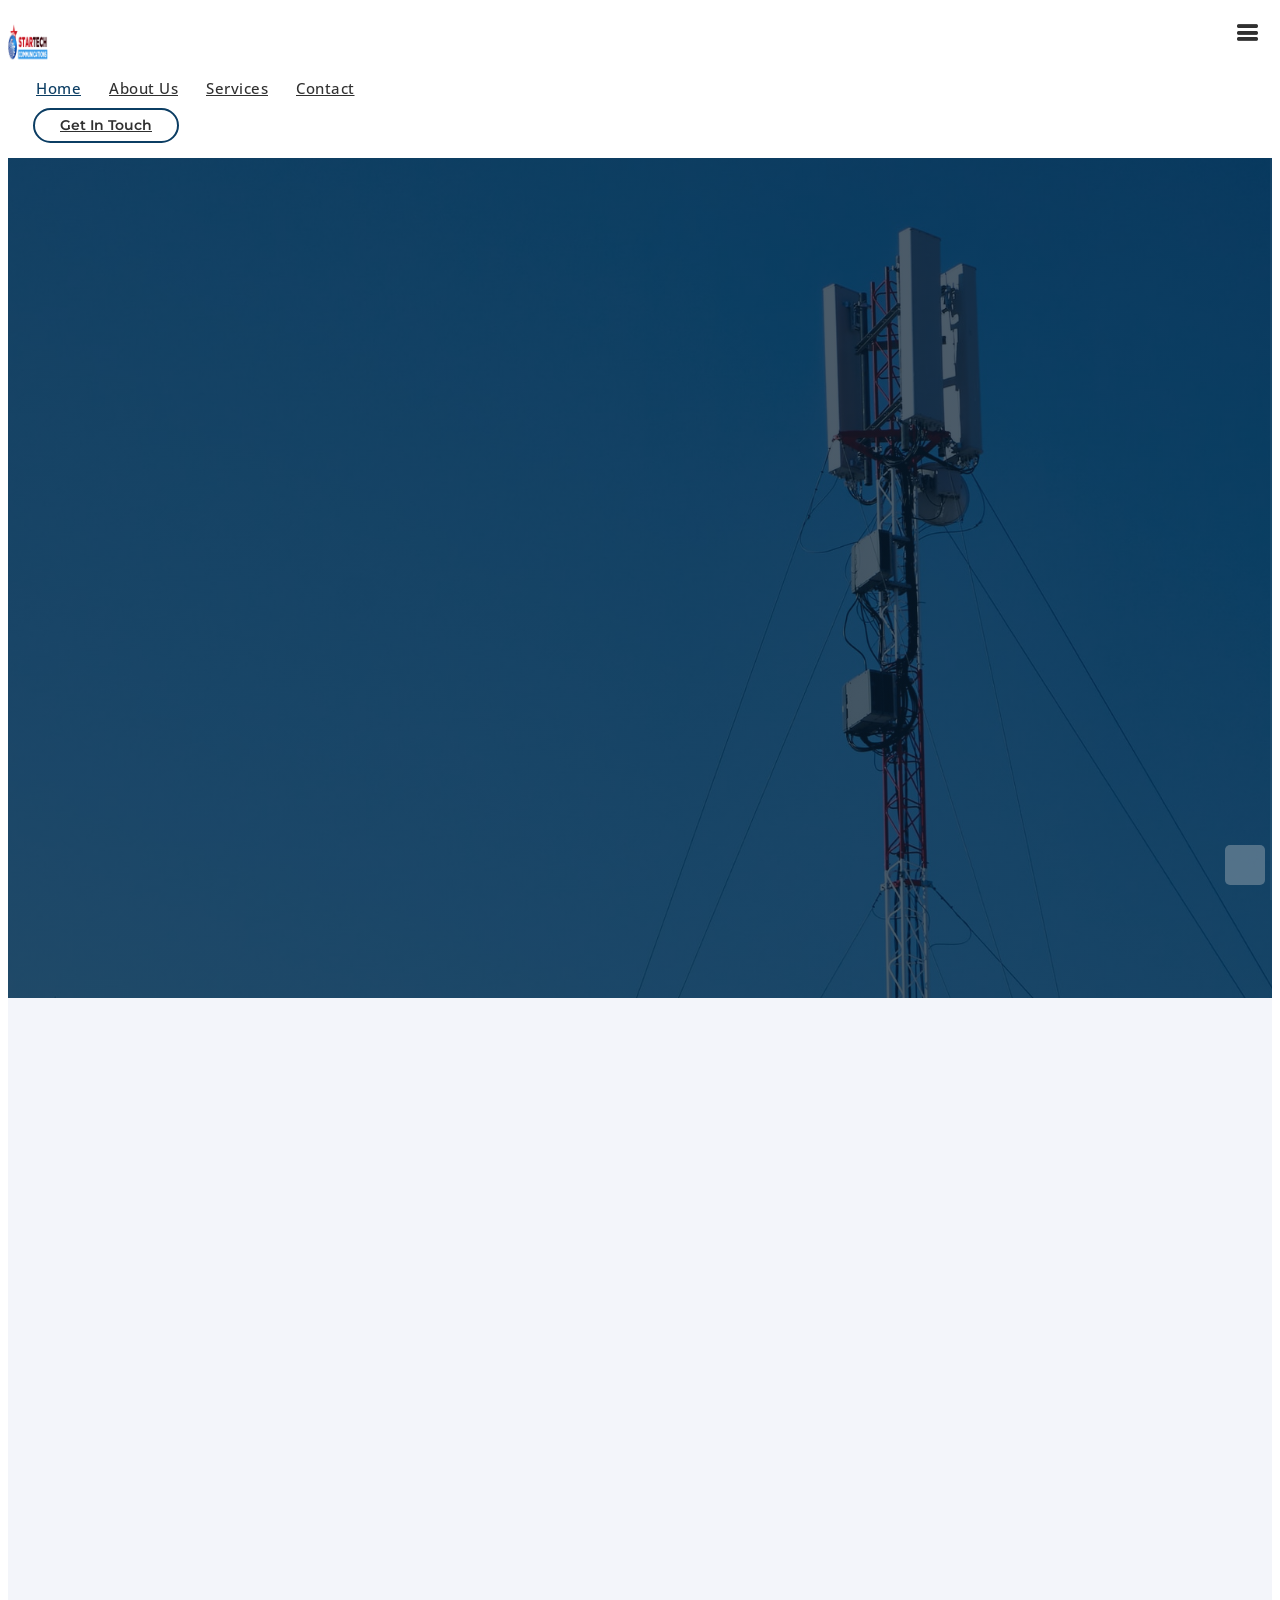
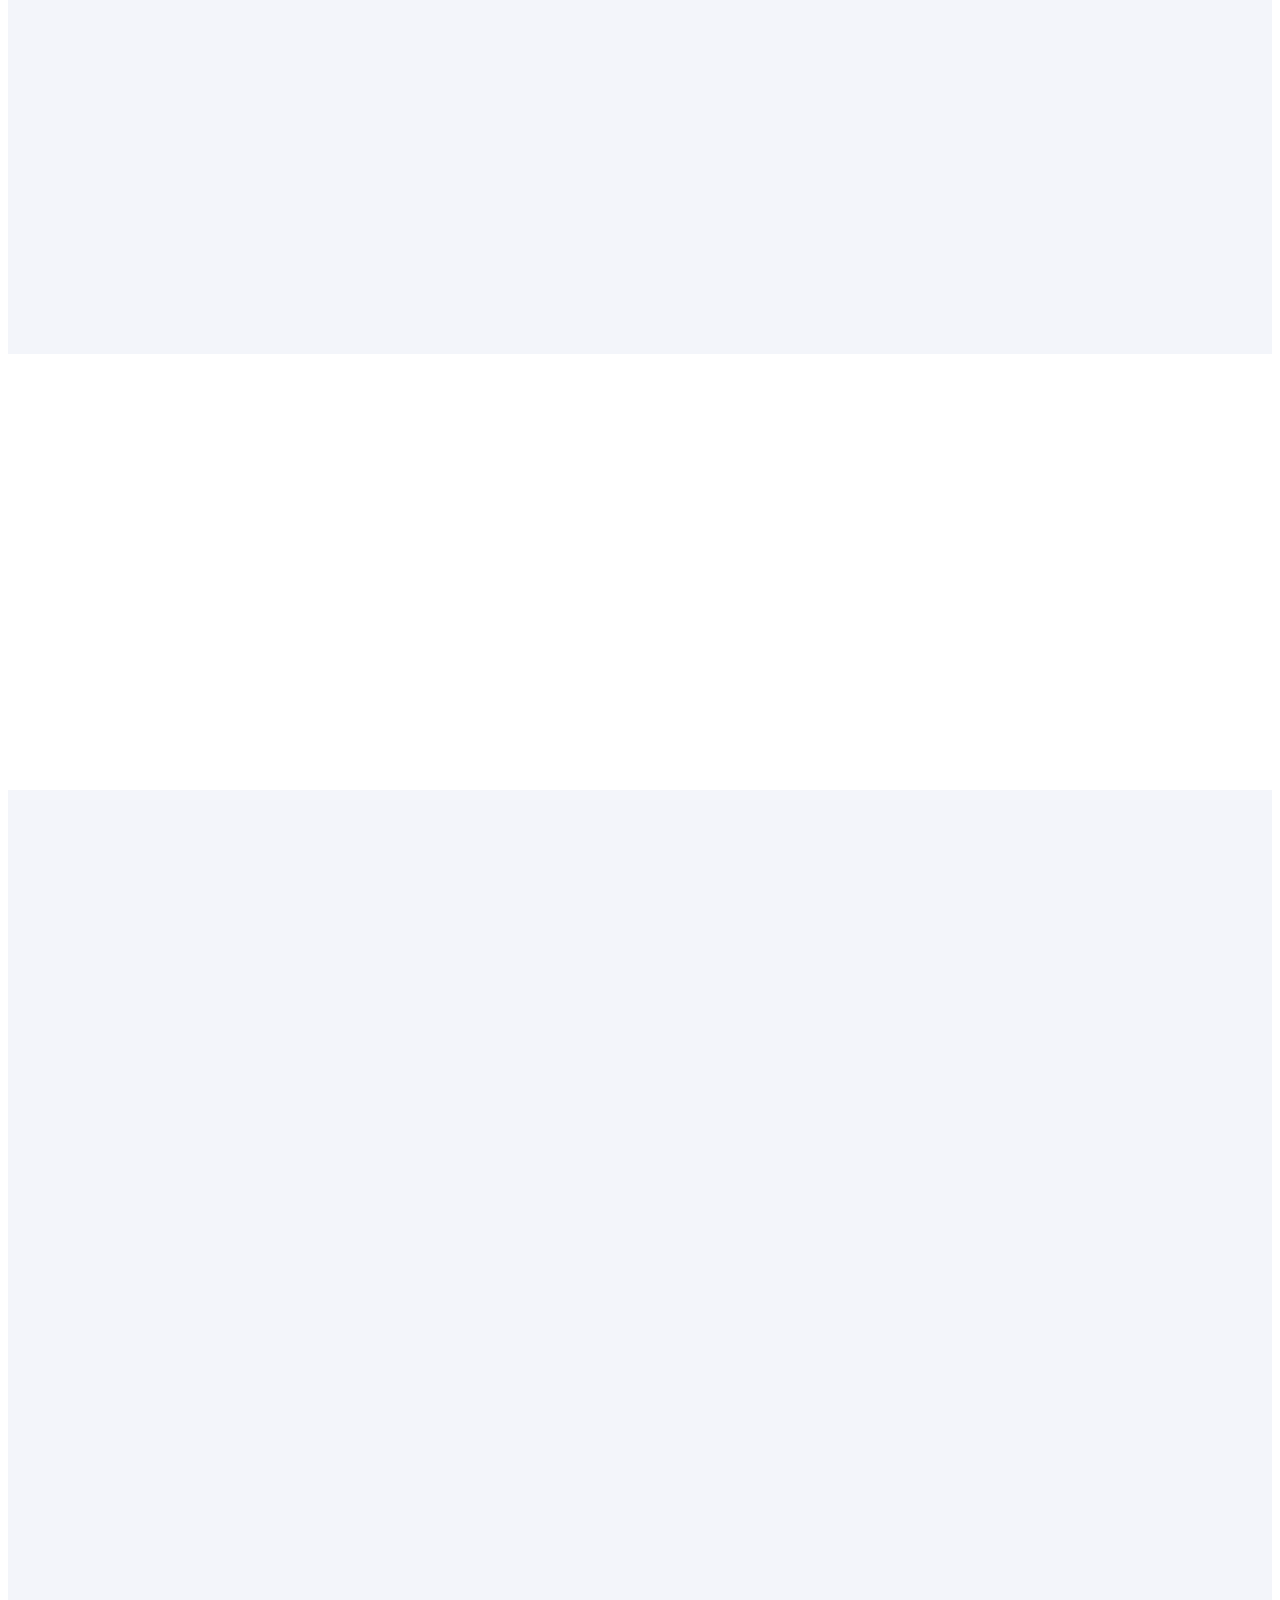
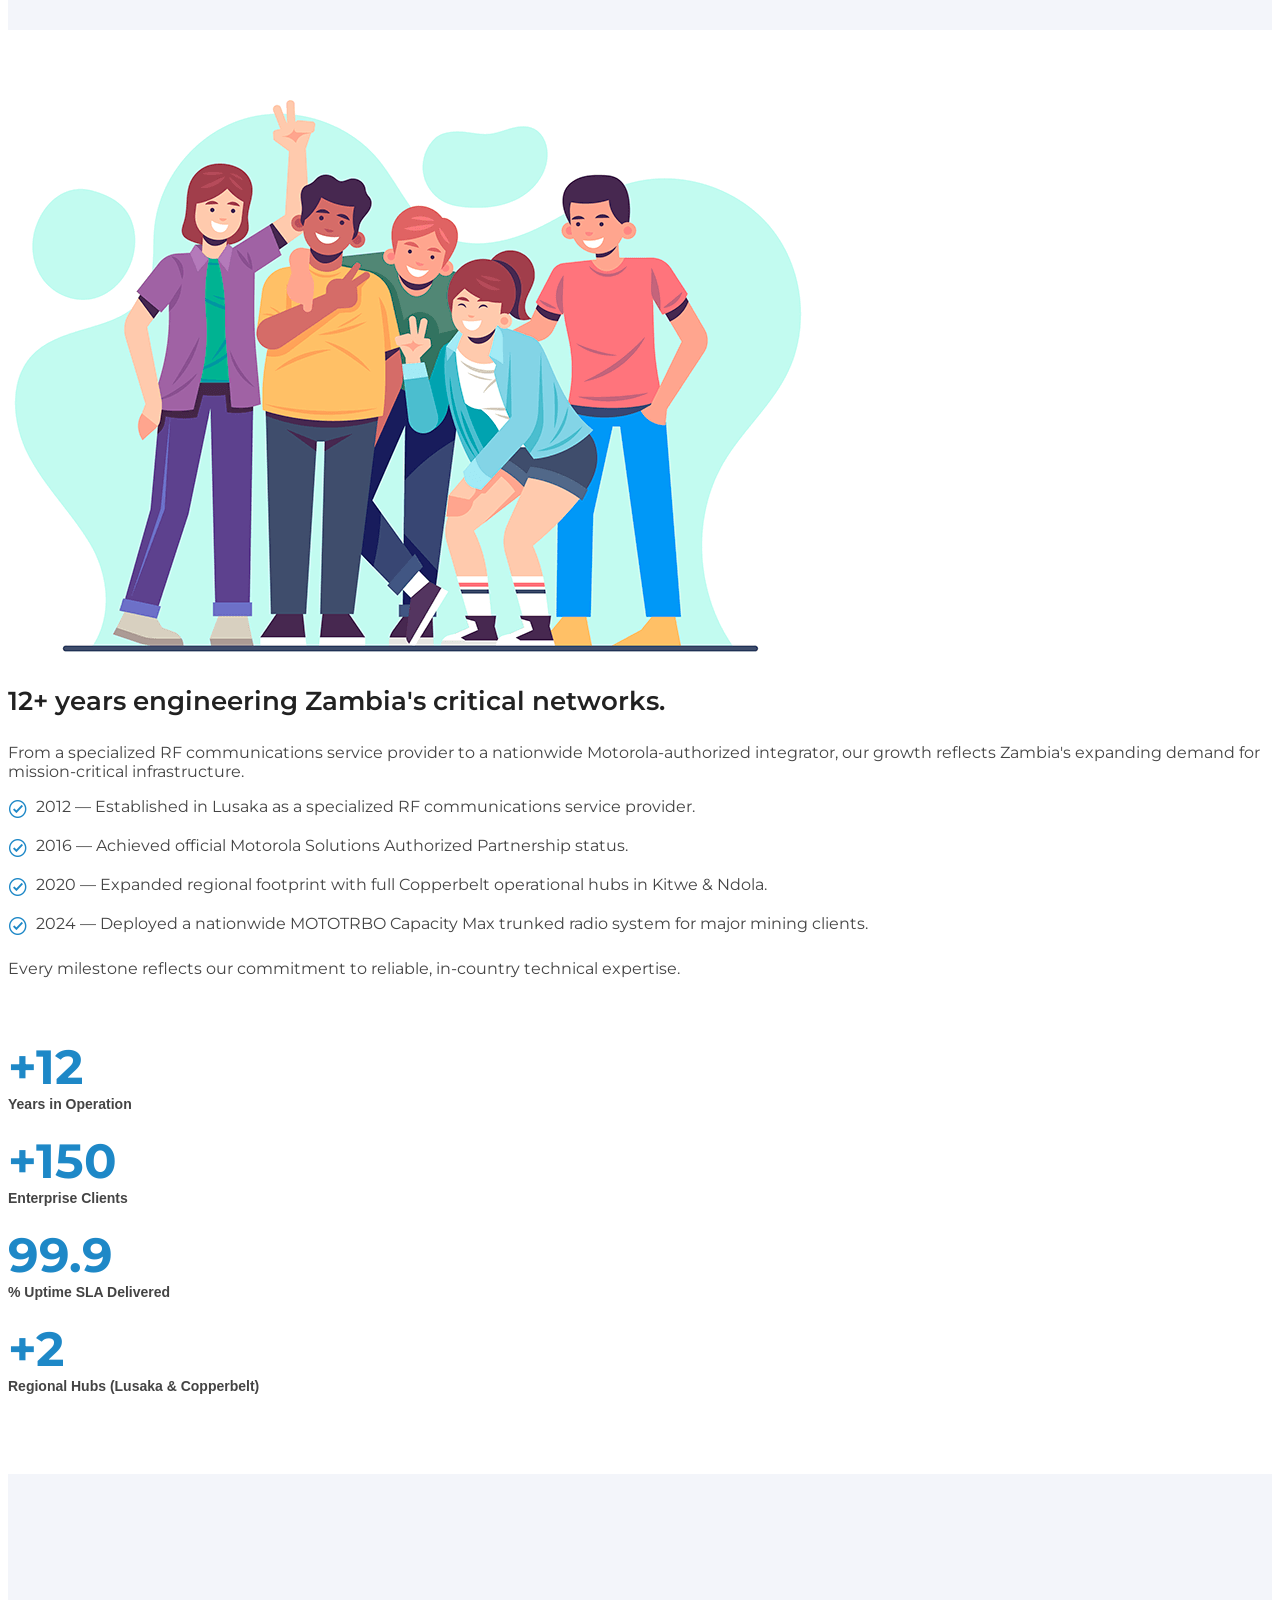
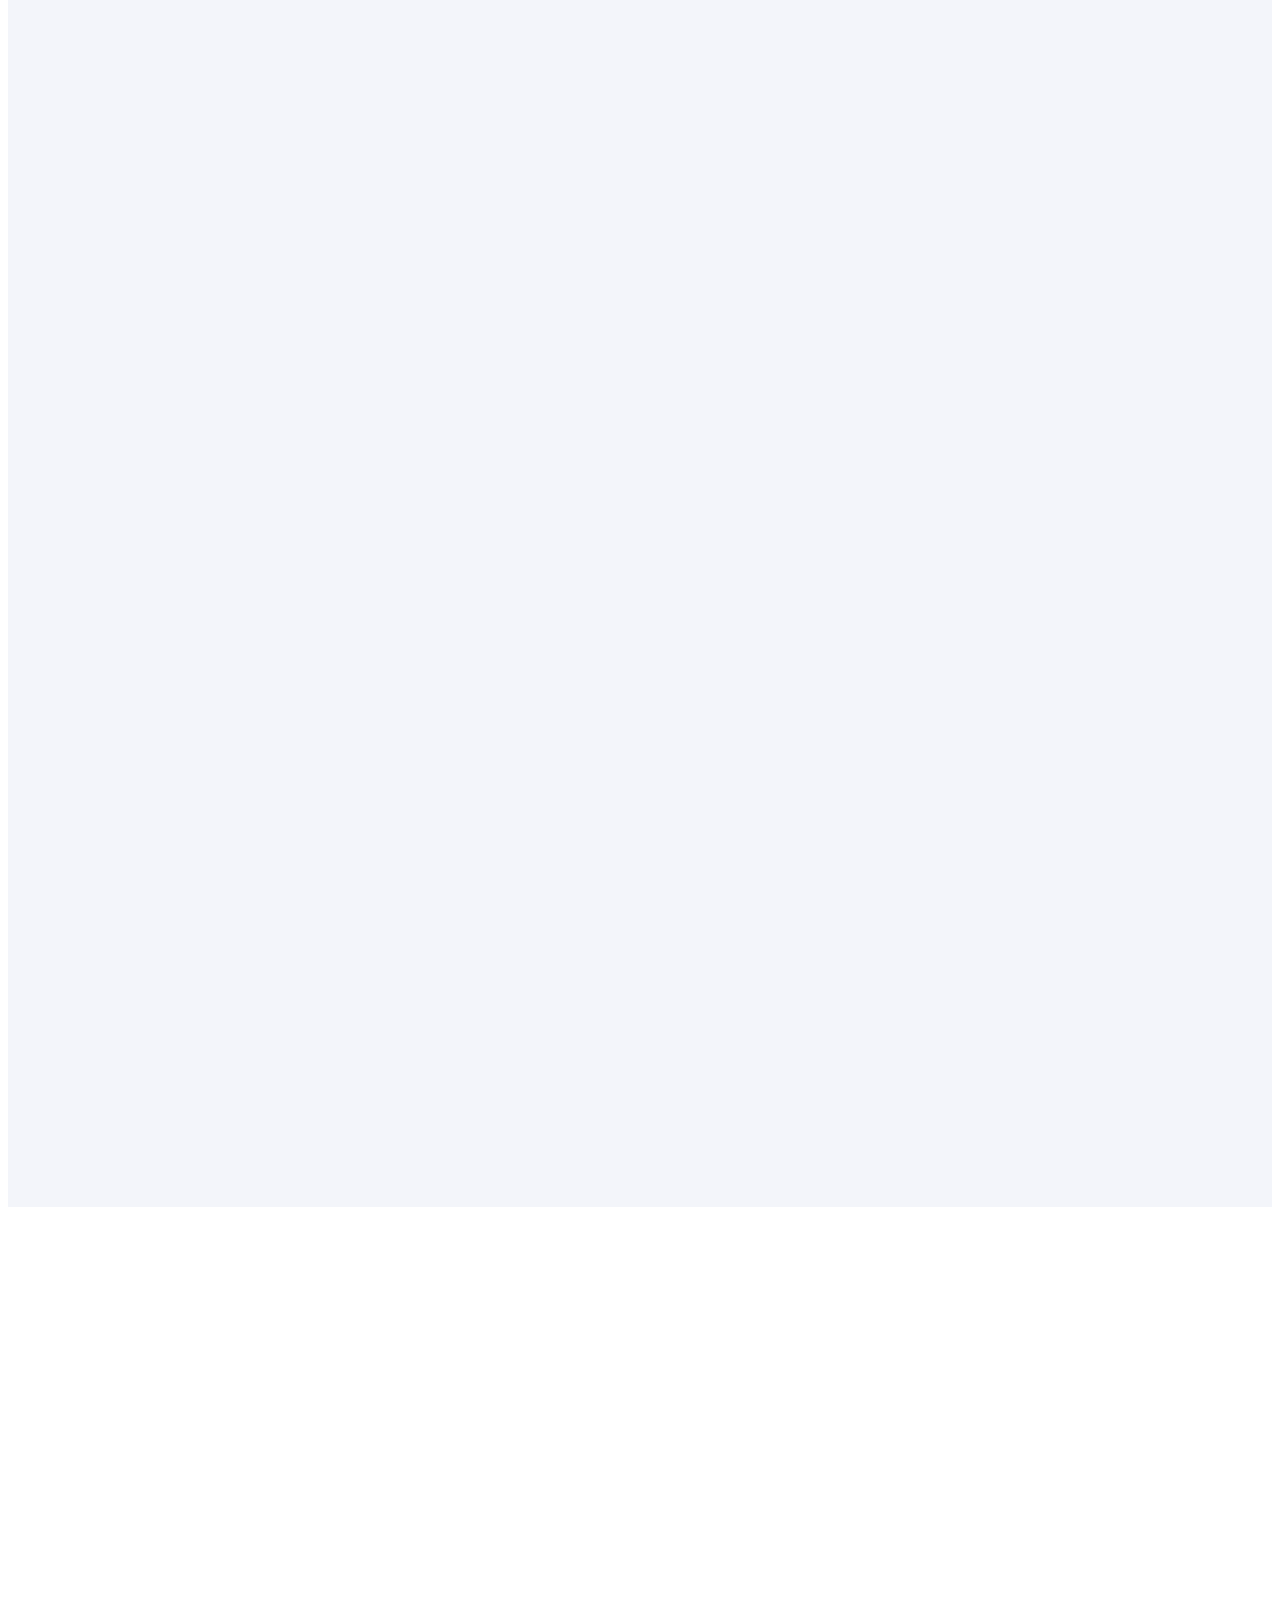
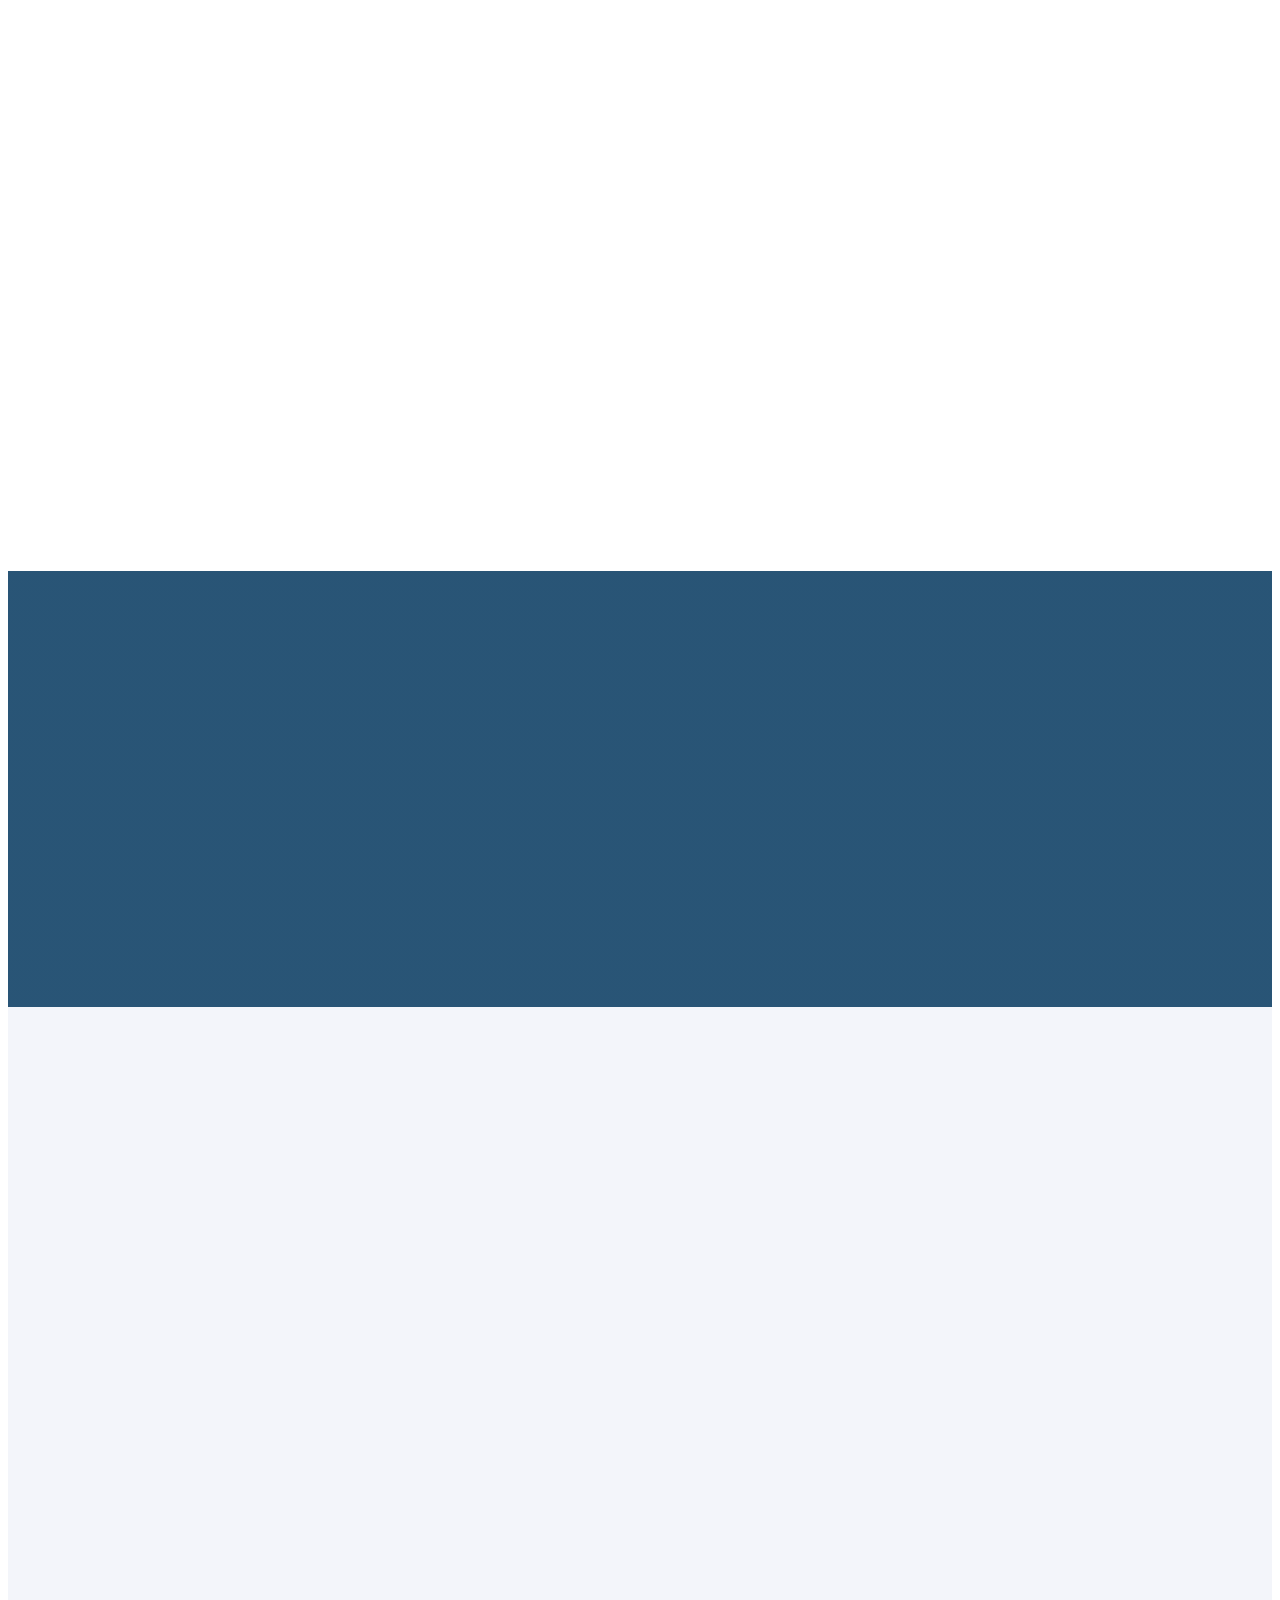
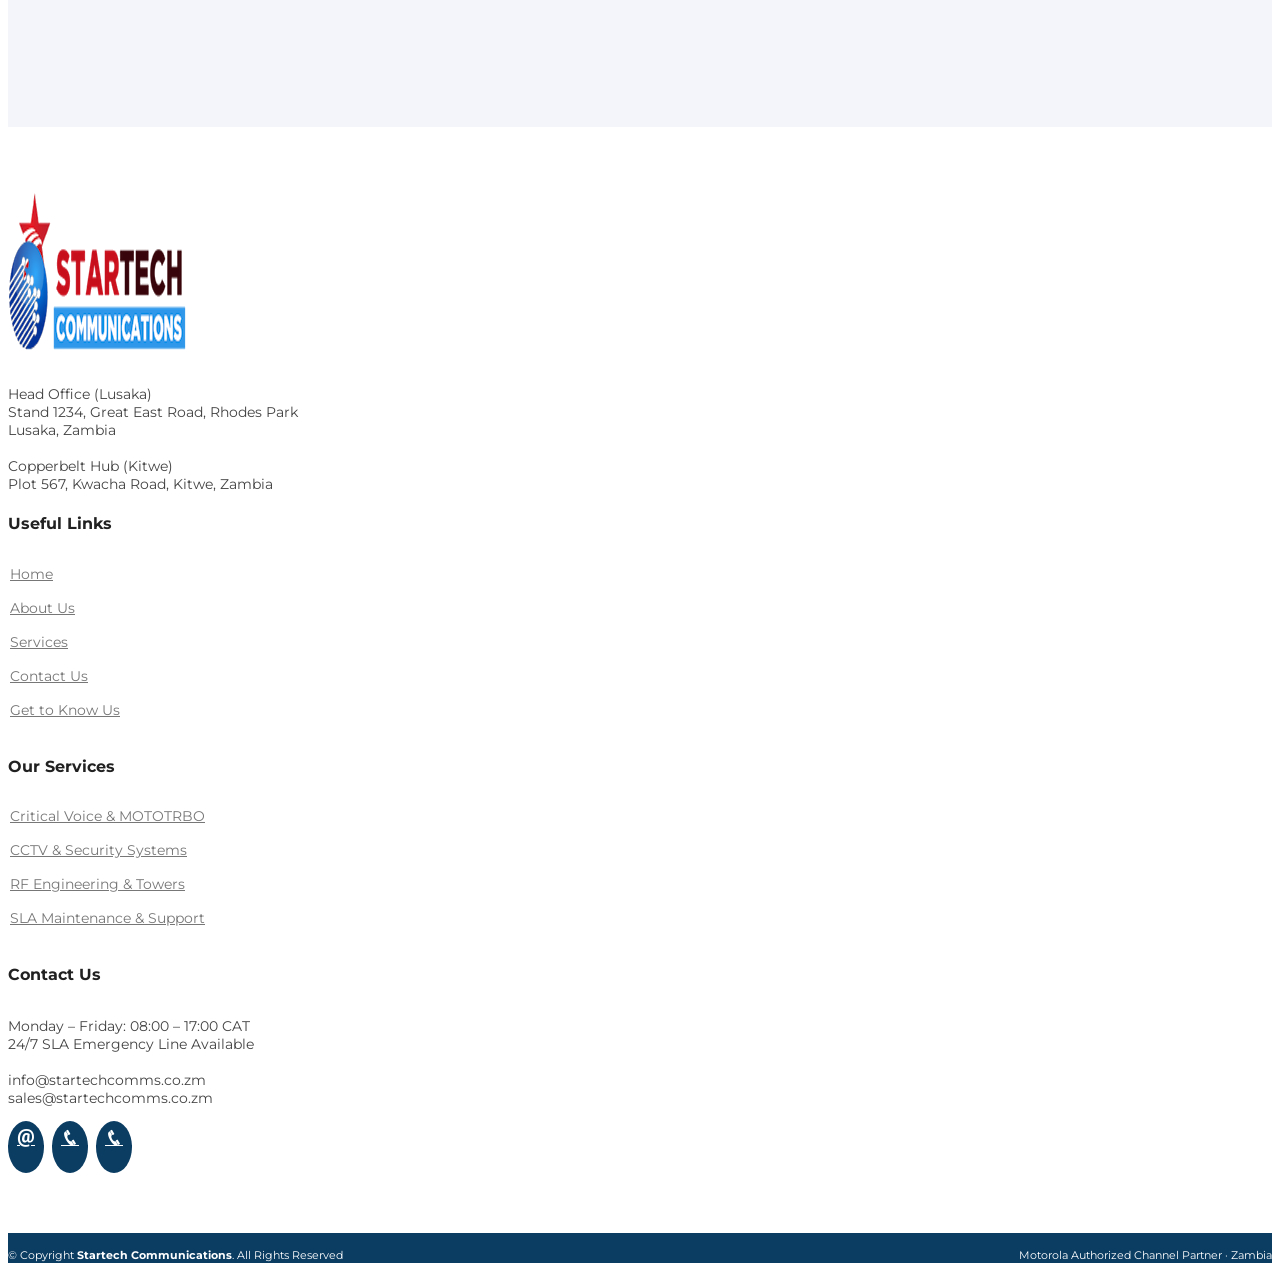
==== index.html @ d4693950 "Startech Communications site" ====
<!DOCTYPE html>
<html lang="en">

<head>
  <meta charset="utf-8">
  <meta content="width=device-width, initial-scale=1.0" name="viewport">

  <!-- ======= Sentry Error Tracking (Loader Script) =======
       Replace the src below with YOUR project's Loader Script:
       Sentry.io -> Settings -> Projects -> (your project) -> SDK Setup -> Loader Script.
       Extra config (sample rates, environment tag) lives in assets/js/sentry-init.js. -->
  <script
    src="https://js.sentry-cdn.com/YOUR_SENTRY_LOADER_PUBLIC_KEY.min.js"
    crossorigin="anonymous"
  ></script>
  <script src="assets/js/sentry-init.js"></script>

  <title>Startech Communications | Zambia's Motorola-Authorized Comms &amp; Security Integrator</title>
  <meta content="Startech Communications is Zambia's authorized Motorola Solutions dealer and system integrator, delivering critical voice, RF engineering, CCTV and security infrastructure for mining, government and enterprise clients." name="description">
  <meta content="Motorola Zambia, two-way radio Zambia, MOTOTRBO, CCTV Zambia, RF engineering, tower construction, security systems Lusaka, Copperbelt" name="keywords">

  <!-- Favicons -->
  <link rel="icon" href="assets/img/icon.ico">

  <!-- Google Fonts -->
  <link href="https://fonts.googleapis.com/css?family=Open+Sans:300,300i,400,400i,600,600i,700,700i|Jost:300,300i,400,400i,500,500i,600,600i,700,700i|Poppins:300,300i,400,400i,500,500i,600,600i,700,700i" rel="stylesheet">
  <link href="https://fonts.googleapis.com/css2?family=Montserrat:wght@400&display=swap" rel="stylesheet">

  <!-- Vendor CSS Files -->
  <link href="assets/vendor/bootstrap/css/bootstrap.min.css" rel="stylesheet">
  <link href="assets/vendor/icofont/icofont.min.css" rel="stylesheet">
  <link href="assets/vendor/boxicons/css/boxicons.min.css" rel="stylesheet">
  <link href="assets/vendor/remixicon/remixicon.css" rel="stylesheet">
  <link href="assets/vendor/venobox/venobox.css" rel="stylesheet">
  <link href="assets/vendor/owl.carousel/assets/owl.carousel.min.css" rel="stylesheet">
  <link href="assets/vendor/aos/aos.css" rel="stylesheet">

  <!-- Template Main CSS File -->
  <link href="assets/css/style.css" rel="stylesheet">

  <div id="progressBar"></div>
  <div id="progressBarContainer"></div>
</head>

<body>
  <!-- ======= Header ======= -->
  <header id="header" class="fixed-top ">
    <div class="container d-flex align-items-center">

      <a href="index.html" class="logo mr-auto"><img src="assets/img/logo.png" alt="Startech Communications" class="img-fluid"></a>

      <nav class="nav-menu d-none d-lg-block">
        <ul>
          <li class="active"><a href="index.html">Home</a></li>
          <li><a href="#about">About Us</a></li>
          <li><a href="#services">Services</a></li>
          <li><a href="#footer">Contact</a></li>
        </ul>
      </nav><!-- .nav-menu -->

      <a href="#footer" class="get-started-btn scrollto">Get In Touch</a>

    </div>
  </header><!-- End Header -->

  <!-- ======= Hero Section ======= -->
  <section id="hero" class="d-flex align-items-center">

    <div class="container">
      <div class="row">
        <div class="col-lg-8 d-flex flex-column justify-content-center pt-4 pt-lg-0 order-2 order-lg-1" data-aos="fade-up" data-aos-delay="200">
          <h1>Zambia's Motorola-Authorized Comms &amp; Security Integrator</h1>
          <h2>Engineering robust, mission-critical voice and data networks for mining, security, government, and enterprise clients across Zambia.</h2>
          <div class="d-lg-flex">
            <a href="#about" class="btn-get-started scrollto">Learn More</a>
          </div>
        </div>
      </div>
    </div>

  </section><!-- End Hero -->

  <main id="main">

    <!-- ======= Trust Indicators Section ======= -->
    <section id="trust" class="trust section-bg">
      <div class="container">

        <div class="section-title" data-aos="fade-up">
          <h2>Key Trust Indicators &amp; Certifications</h2>
        </div>

        <div class="row" data-aos="zoom-in">

          <div class="col-lg-3 col-md-6 d-flex align-items-stretch mt-4 mt-lg-0">
            <div class="trust-badge">
              <div class="icon"><i class="icofont-badge"></i></div>
              <h4>Motorola Authorized Partner</h4>
              <p>Official Motorola Solutions Channel Partner in Zambia.</p>
            </div>
          </div>

          <div class="col-lg-3 col-md-6 d-flex align-items-stretch mt-4 mt-lg-0">
            <div class="trust-badge">
              <div class="icon"><i class="icofont-live-support"></i></div>
              <h4>24/7 SLA Field Support</h4>
              <p>Dedicated technical support and rapid incident response.</p>
            </div>
          </div>

          <div class="col-lg-3 col-md-6 d-flex align-items-stretch mt-4 mt-lg-0">
            <div class="trust-badge">
              <div class="icon"><i class="icofont-certificate-alt-1"></i></div>
              <h4>Compliance</h4>
              <p>Built to ZAF (Zambia Air Force) &amp; ZMP (Zambia Police Service) approved standards.</p>
            </div>
          </div>

          <div class="col-lg-3 col-md-6 d-flex align-items-stretch mt-4 mt-lg-0">
            <div class="trust-badge">
              <div class="icon"><i class="icofont-map-pins"></i></div>
              <h4>Regional Coverage</h4>
              <p>Full coverage hubs across Lusaka and the Copperbelt region.</p>
            </div>
          </div>

        </div>

      </div>
    </section><!-- End Trust Indicators Section -->

    <!-- ======= About Us Section ======= -->
    <section id="about" class="about">
      <div class="container" data-aos="fade-up">

        <div class="section-title">
          <h2>About Us</h2>
        </div>

        <div class="row content">
          <div class="col-lg-6">
            <p>
              Startech Communications is an authorized Motorola Solutions dealer and system integrator.
              We engineer robust, mission-critical voice and data networks for mining, security, government,
              and enterprise clients across Zambia.
            </p>
            <p>
              From high-capacity MOTOTRBO radio systems deployed in subterranean mines to city-wide surveillance
              installations, we deliver turnkey solutions built for demanding African environments.
            </p>
          </div>
          <div class="col-lg-6 pt-4 pt-lg-0">
            <p>
              Our activity is shaped by constant technological change, which is why we remain committed to
              maintaining the highest standard of work — continuously training our engineers and technicians
              to position Startech Communications as one of the most trusted names in critical communications
              and security infrastructure in Zambia.
            </p>
          </div>
        </div>

      </div>
    </section><!-- End About Us Section -->

    <!-- ======= Why Us Section ======= -->
    <section id="why-us" class="why-us section-bg">
      <div class="container-fluid" data-aos="fade-up">

        <div class="row">

          <div class="col-lg-7 d-flex flex-column justify-content-center align-items-stretch  order-2 order-lg-1">

            <div class="content">
              <h3>We're driving Zambia's <strong>critical communications</strong> forward.</h3>
            </div>

            <div class="accordion-list">
              <ul>

                <li>
                  <a data-toggle="collapse" href="#accordion-list-3" class="collapsed"><span>#</span> Who We Are <i class="bx bx-chevron-down icon-show"></i><i class="bx bx-chevron-up icon-close"></i></a>
                  <div id="accordion-list-3" class="collapse" data-parent=".accordion-list">
                    <p>
                      Startech Communications is an authorized Motorola Solutions dealer and system integrator based in Lusaka.
                      Since 2012 we have engineered mission-critical voice and data networks for mining, security, government
                      and enterprise clients right across Zambia — supported by a permanently based, in-country technical team.
                    </p>
                  </div>
                </li>

                <li>
                  <a data-toggle="collapse" class="collapse" href="#accordion-list-1"><span>#</span> Why Choose Us <i class="bx bx-chevron-down icon-show"></i><i class="bx bx-chevron-up icon-close"></i></a>
                  <div id="accordion-list-1" class="collapse show" data-parent=".accordion-list">
                    <p>
                      100% genuine Motorola equipment backed by full manufacturer warranty, an in-country team of certified RF
                      engineers and tower technicians based in Lusaka and Kitwe, and tailored turnkey solutions engineered for
                      Zambia's harshest environments — from subterranean mining pits to wide-area agricultural estates.
                    </p>
                  </div>
                </li>

                <li>
                  <a data-toggle="collapse" href="#accordion-list-2" class="collapsed"><span>#</span> Our Mission <i class="bx bx-chevron-down icon-show"></i><i class="bx bx-chevron-up icon-close"></i></a>
                  <div id="accordion-list-2" class="collapse" data-parent=".accordion-list">
                    <p>
                      To connect Zambia's essential industries with uncompromising reliability — delivering enterprise-grade
                      communications and security infrastructure built to withstand demanding African environments.
                    </p>
                  </div>
                </li>
              </ul>
            </div>

          </div>

          <div class="col-lg-5 align-items-stretch order-1 order-lg-2 img" data-aos="zoom-in" data-aos-delay="150">&nbsp;</div>
        </div>

      </div>
    </section><!-- End Why Us Section -->

    <!-- ======= Milestones Section ======= -->
    <section id="milestones" class="about">
      <div class="container">

        <div class="row">
          <div class="col-lg-6">
            <img src="assets/img/about.png" class="img-fluid" alt="">
          </div>
          <div class="col-lg-6 pt-4 pt-lg-0 content">
            <h3>12+ years engineering Zambia's critical networks.</h3>
            <p>
              From a specialized RF communications service provider to a nationwide Motorola-authorized integrator,
              our growth reflects Zambia's expanding demand for mission-critical infrastructure.
            </p>
            <ul>
              <li><i class="icofont-check-circled"></i> 2012 — Established in Lusaka as a specialized RF communications service provider.</li>
              <li><i class="icofont-check-circled"></i> 2016 — Achieved official Motorola Solutions Authorized Partnership status.</li>
              <li><i class="icofont-check-circled"></i> 2020 — Expanded regional footprint with full Copperbelt operational hubs in Kitwe &amp; Ndola.</li>
              <li><i class="icofont-check-circled"></i> 2024 — Deployed a nationwide MOTOTRBO Capacity Max trunked radio system for major mining clients.</li>
            </ul>
            <p>
              Every milestone reflects our commitment to reliable, in-country technical expertise.
            </p>
          </div>
        </div>

      </div>
    </section><!-- End Milestones Section -->

    <!-- ======= Counts Section ======= -->
    <section id="counts" class="counts">
      <div class="container">

        <div class="row counters">

          <div class="col-lg-3 col-6 text-center">
            <span data-toggle="counter-up">+12</span>
            <p>Years in Operation</p>
          </div>

          <div class="col-lg-3 col-6 text-center">
            <span data-toggle="counter-up">+150</span>
            <p>Enterprise Clients</p>
          </div>

          <div class="col-lg-3 col-6 text-center">
            <span data-toggle="counter-up">99.9</span>
            <p>% Uptime SLA Delivered</p>
          </div>

          <div class="col-lg-3 col-6 text-center">
            <span data-toggle="counter-up">+2</span>
            <p>Regional Hubs (Lusaka &amp; Copperbelt)</p>
          </div>

        </div>

      </div>
    </section><!-- End Counts Section -->

    <!-- ======= Services Section ======= -->
    <section id="services" class="services section-bg">
      <div class="container" data-aos="fade-up">

        <div class="section-title">
          <h2>Core Services &amp; Solutions</h2>
          <p>Enterprise-grade critical voice communications, RF tower engineering, electronic security systems, and remote power infrastructure — turnkey solutions built for demanding African environments.</p>
        </div>

        <div class="row">
          <div class="col-xl-3 col-md-6 d-flex align-items-stretch" data-aos="zoom-in" data-aos-delay="100">
            <div class="icon-box">
              <div class="icon"><i class="icofont-radio"></i></div>
              <h4><a href="#services">Critical Voice &amp; MOTOTRBO Systems</a></h4>
              <p>Digital two-way radio networks and repeater infrastructure, MOTOTRBO trunking (Capacity Plus / Capacity Max), dispatch consoles and GPS fleet tracking, plus intrinsically safe (ATEX/TIA) radios for hazardous mining and oil/gas environments.</p>
            </div>
          </div>

          <div class="col-xl-3 col-md-6 d-flex align-items-stretch mt-4 mt-md-0" data-aos="zoom-in" data-aos-delay="200">
            <div class="icon-box">
              <div class="icon"><i class="icofont-cc-camera"></i></div>
              <h4><a href="#services">CCTV &amp; Integrated Security Systems</a></h4>
              <p>Enterprise IP video surveillance with thermal perimeter protection, automatic license plate recognition (ALPR/LPR), biometric access control and barrier automation, plus command-and-control room and video wall integration.</p>
            </div>
          </div>

          <div class="col-xl-3 col-md-6 d-flex align-items-stretch mt-4 mt-xl-0" data-aos="zoom-in" data-aos-delay="300">
            <div class="icon-box">
              <div class="icon"><i class="icofont-network-tower"></i></div>
              <h4><a href="#services">RF Engineering &amp; Solar Tower Sites</a></h4>
              <p>Comprehensive site surveys, spectrum analysis and propagation modeling, heavy-duty lattice mast and guyed tower erection, high-throughput microwave backhaul links, and off-grid solar hybrid power for remote sites.</p>
            </div>
          </div>

          <div class="col-xl-3 col-md-6 d-flex align-items-stretch mt-4 mt-xl-0" data-aos="zoom-in" data-aos-delay="400">
            <div class="icon-box">
              <div class="icon"><i class="icofont-tools-alt-2"></i></div>
              <h4><a href="#services">SLA Maintenance &amp; 24/7 Support</a></h4>
              <p>Customized preventative maintenance contracts, drive testing, coverage optimization and antenna alignment, advanced battery management and diagnostics, and a local inventory of spares with rapid-response field technicians.</p>
            </div>
          </div>

        </div>

      </div>
    </section><!-- End Services Section -->

    <!-- ======= Why Choose Us Detail Section ======= -->
    <section id="why-choose" class="services">
      <div class="container" data-aos="fade-up">

        <div class="section-title">
          <h2>Why Choose Startech Communications</h2>
        </div>

        <div class="row">
          <div class="col-xl-4 col-md-6 d-flex align-items-stretch" data-aos="zoom-in" data-aos-delay="100">
            <div class="icon-box">
              <div class="icon"><i class="icofont-verification-check"></i></div>
              <h4>Genuine Motorola Equipment</h4>
              <p>100% authentic radios, repeater spares, and accessories sourced directly through official distribution channels with full manufacturer warranty.</p>
            </div>
          </div>

          <div class="col-xl-4 col-md-6 d-flex align-items-stretch mt-4 mt-md-0" data-aos="zoom-in" data-aos-delay="200">
            <div class="icon-box">
              <div class="icon"><i class="icofont-team"></i></div>
              <h4>In-Country Technical Expertise</h4>
              <p>A local team of certified RF engineers, tower technicians, and network specialists based permanently in Lusaka and Kitwe.</p>
            </div>
          </div>

          <div class="col-xl-4 col-md-6 d-flex align-items-stretch mt-4 mt-xl-0" data-aos="zoom-in" data-aos-delay="300">
            <div class="icon-box">
              <div class="icon"><i class="icofont-settings-alt"></i></div>
              <h4>Tailored Enterprise Solutions</h4>
              <p>Custom turnkey solutions engineered specifically for harsh environments — from subterranean mining pits to wide-area agricultural estates.</p>
            </div>
          </div>
        </div>

      </div>
    </section><!-- End Why Choose Us Detail Section -->

    <!-- ======= Cta Section ======= -->
    <section id="cta" class="cta">
      <div class="container" data-aos="zoom-in">

        <div class="row">
          <div class="col-lg-9 text-center text-lg-left">
            <h3>Ready to Upgrade Your Critical Infrastructure?</h3>
            <p>Get in touch with our technical engineering team for site surveys, system audits, or RF coverage planning across Lusaka and the Copperbelt.</p>
          </div>
          <div class="col-lg-3 cta-btn-container text-center">
            <a class="cta-btn align-middle" href="#footer">Contact Our Engineers</a>
          </div>
        </div>

      </div>
    </section><!-- End Cta Section -->

    <!-- ======= Frequently Asked Questions Section ======= -->
    <section id="faq" class="faq section-bg">
      <div class="container" data-aos="fade-up">

        <div class="section-title">
          <h2>Frequently Asked Questions</h2>
          <p>Here are some of the questions we receive most often. If you have a specific question, don't hesitate to reach out and we'll get back to you right away.</p>
        </div>

        <div class="faq-list">
          <ul>
            <li data-aos="fade-up" data-aos-delay="100">
              <i class="bx bx-help-circle icon-help"></i> <a data-toggle="collapse" href="#faq-list-3" class="collapsed">Where can I contact you? <i class="bx bx-chevron-down icon-show"></i><i class="bx bx-chevron-up icon-close"></i></a>
              <div id="faq-list-3" class="collapse" data-parent=".faq-list">
                <p>
                  You can reach our head office in Lusaka or our Copperbelt hub in Kitwe by phone at <strong>+260 211 123 456</strong> or <strong>+260 977 123 456</strong>, or by email at <strong>info@startechcomms.co.zm</strong>.
                </p>
              </div>
            </li>

            <li data-aos="fade-up" data-aos-delay="200">
              <i class="bx bx-help-circle icon-help"></i> <a data-toggle="collapse" href="#faq-list-4" class="collapsed">What are your business hours? <i class="bx bx-chevron-down icon-show"></i><i class="bx bx-chevron-up icon-close"></i></a>
              <div id="faq-list-4" class="collapse" data-parent=".faq-list">
                <p>
                  Our offices are open <strong>Monday – Friday, 08:00 – 17:00 CAT</strong>. For urgent technical issues outside these hours, our <strong>24/7 SLA emergency line</strong> is available to contracted clients.
                </p>
              </div>
            </li>

            <li data-aos="fade-up" data-aos-delay="300">
              <i class="bx bx-help-circle icon-help"></i> <a data-toggle="collapse" href="#faq-list-5" class="collapsed">Do you supply genuine Motorola equipment? <i class="bx bx-chevron-down icon-show"></i><i class="bx bx-chevron-up icon-close"></i></a>
              <div id="faq-list-5" class="collapse" data-parent=".faq-list">
                <p>
                  Yes. As an <strong>official Motorola Solutions Authorized Partner</strong>, all radios, repeater spares and accessories we supply are 100% authentic and backed by full manufacturer warranty.
                </p>
              </div>
            </li>

          </ul>
        </div>

      </div>
    </section><!-- End Frequently Asked Questions Section -->

  </main><!-- End #main -->

  <!-- ======= Footer ======= -->
  <footer id="footer">

    <div class="footer-top">
      <div class="container">
        <div class="row">

          <div class="col-lg-3 col-md-6 footer-contact">
            <a href="index.html" class="logo mr-auto"><img src="assets/img/logo.png" alt="Startech Communications" class="img-fluid"></a>
            <p>
              Head Office (Lusaka) <br>
              Stand 1234, Great East Road, Rhodes Park <br>
              Lusaka, Zambia <br><br>
              Copperbelt Hub (Kitwe) <br>
              Plot 567, Kwacha Road, Kitwe, Zambia
            </p>
          </div>

          <div class="col-lg-3 col-md-6 footer-links">
            <h4>Useful Links</h4>
            <ul>
              <li><i class="bx bx-chevron-right"></i> <a href="index.html">Home</a></li>
              <li><i class="bx bx-chevron-right"></i> <a href="#about">About Us</a></li>
              <li><i class="bx bx-chevron-right"></i> <a href="#services">Services</a></li>
              <li><i class="bx bx-chevron-right"></i> <a href="#footer">Contact Us</a></li>
              <li><i class="bx bx-chevron-right"></i> <a href="#about">Get to Know Us</a></li>
            </ul>
          </div>

          <div class="col-lg-3 col-md-6 footer-links">
            <h4>Our Services</h4>
            <ul>
              <li><i class="bx bx-chevron-right"></i> <a href="#services">Critical Voice &amp; MOTOTRBO</a></li>
              <li><i class="bx bx-chevron-right"></i> <a href="#services">CCTV &amp; Security Systems</a></li>
              <li><i class="bx bx-chevron-right"></i> <a href="#services">RF Engineering &amp; Towers</a></li>
              <li><i class="bx bx-chevron-right"></i> <a href="#services">SLA Maintenance &amp; Support</a></li>
            </ul>
          </div>

          <div class="col-lg-3 col-md-6 footer-links">
            <h4>Contact Us</h4>
            <p>
              Monday – Friday: 08:00 – 17:00 CAT <br>
              24/7 SLA Emergency Line Available <br><br>
              info@startechcomms.co.zm <br>
              sales@startechcomms.co.zm
            </p>
            <div class="social-links mt-3">
              <a href="mailto:info@startechcomms.co.zm" class="facebook"><i class="icofont-ui-email"></i></a>
              <a href="tel:+260211123456" class="facebook"><i class="icofont-phone"></i></a>
              <a href="tel:+260977123456" class="facebook"><i class="icofont-phone"></i></a>
            </div>
          </div>

        </div>
      </div>
    </div>

    <div class="container footer-bottom clearfix">
      <div class="copyright">
        &copy; Copyright <strong><span>Startech Communications</span></strong>. All Rights Reserved
      </div>
      <div class="credits">
        Motorola Authorized Channel Partner &middot; Zambia
      </div>
    </div>
  </footer><!-- End Footer -->

  <a href="#" class="back-to-top"><i class="ri-arrow-up-line"></i></a>
  <div id="preloader"></div>

  <!-- Vendor JS Files -->
  <script src="assets/vendor/jquery/jquery.min.js"></script>
  <script src="assets/vendor/bootstrap/js/bootstrap.bundle.min.js"></script>
  <script src="assets/vendor/jquery.easing/jquery.easing.min.js"></script>
  <script src="assets/vendor/waypoints/jquery.waypoints.min.js"></script>
  <script src="assets/vendor/isotope-layout/isotope.pkgd.min.js"></script>
  <script src="assets/vendor/venobox/venobox.min.js"></script>
  <script src="assets/vendor/owl.carousel/owl.carousel.min.js"></script>
  <script src="assets/vendor/aos/aos.js"></script>
  <script src="assets/vendor/counterup/counterup.min.js"></script>

  <!-- Template Main JS File -->
  <script src="assets/js/main.js"></script>

</body>

</html>
---- assets/css/style.css ----
/**
* Author: thiagosequeira.com
*/

/*--------------------------------------------------------------
# General
--------------------------------------------------------------*/
html {
  overflow: -moz-scrollbars-none;
  scrollbar-width: none;
}

::-webkit-scrollbar {
  width: 0;
  background: transparent;
}

#progressBarContainer {
  position: fixed;
  top: 0;
  right: 0;
  width: 10px;
  height: 100%;
  background: rgba(255, 255, 255, 0.05);
}

#progressBar {
  position: fixed;
  top: 0;
  right: 0;
  width: 10px;
  background: linear-gradient(to top, #1e88c7, #0b3d63);
  height: 0;
  opacity: 0;
}

body {
  font-family: 'Montserrat', sans-serif;
  color: #444444;
}

a {
  color: #0b3d63;
}

a:hover {
  color: #0b3d63;
  text-decoration: none;
}

h1, h2, h3, h4, h5, h6 {
  font-family: "Montserrat", sans-serif;
}

/*--------------------------------------------------------------
# Preloader
--------------------------------------------------------------*/
#preloader {
  position: fixed;
  top: 0;
  left: 0;
  right: 0;
  bottom: 0;
  z-index: 9999;
  overflow: hidden;
  background: #1e88c7;
}

#preloader:before {
  content: "";
  position: fixed;
  top: calc(50% - 30px);
  left: calc(50% - 30px);
  border: 6px solid #1e88c7;
  border-top-color: #fff;
  border-bottom-color: #fff;
  border-radius: 50%;
  width: 60px;
  height: 60px;
  -webkit-animation: animate-preloader 1s linear infinite;
  animation: animate-preloader 1s linear infinite;
}

@-webkit-keyframes animate-preloader {
  0% {
    transform: rotate(0deg);
  }
  100% {
    transform: rotate(360deg);
  }
}

@keyframes animate-preloader {
  0% {
    transform: rotate(0deg);
  }
  100% {
    transform: rotate(360deg);
  }
}

/*--------------------------------------------------------------
# Back to top button
--------------------------------------------------------------*/
.back-to-top {
  position: fixed;
  display: none;
  right: 15px;
  bottom: 15px;
  z-index: 99999;
}

.back-to-top i {
  display: flex;
  align-items: center;
  justify-content: center;
  font-size: 24px;
  width: 40px;
  height: 40px;
  border-radius: 5px;
  background: #adb5bd;
  color: #fff;
  transition: all 0.4s;
}

.back-to-top i:hover {
  background: #1e88c7;
  color: #fff;
}

/*--------------------------------------------------------------
# Header
--------------------------------------------------------------*/
#header {
  transition: all 0.5s;
  z-index: 997;
  padding: 15px 0;
  background: #fff;
}

#header.header-scrolled, #header.header-inner-pages {
  box-shadow: 2px 2px 2px 1px rgba(0, 0, 0, 0.1);
}

#header .logo {
  font-size: 30px;
  margin: 0;
  padding: 0;
  line-height: 1;
  font-weight: 500;
  letter-spacing: 2px;
  text-transform: uppercase;
}

#header .logo a {
  color: #303030;
}

#header .logo img {
  max-height: 40px;
}

/*--------------------------------------------------------------
# Navigation Menu
--------------------------------------------------------------*/
/* Desktop Navigation */

.nav-menu ul {
  margin: 0;
  padding: 0;
  list-style: none;
}

.nav-menu > ul {
  display: flex;
}

.nav-menu > ul > li {
  position: relative;
  white-space: nowrap;
  padding: 10px 0 10px 28px;
}

.nav-menu a {
  display: block;
  position: relative;
  color: #303030;
  transition: 0.3s;
  font-size: 15px;
  letter-spacing: 0.5px;
  font-weight: 500;
  font-family: "Open Sans", sans-serif;
}

.nav-menu a:hover, .nav-menu .active > a, .nav-menu li:hover > a {
  color: #0b3d63;
}

.nav-menu .drop-down ul {
  border-radius: 8px;
  display: block;
  position: absolute;
  left: 14px;
  top: calc(100% + 30px);
  z-index: 99;
  opacity: 0;
  visibility: hidden;
  padding: 10px 0;
  background: #fff;
  box-shadow: 0px 0px 30px rgba(127, 137, 161, 0.25);
  transition: 0.3s;
}

.nav-menu .drop-down:hover > ul {
  opacity: 1;
  top: 100%;
  visibility: visible;
}

.nav-menu .drop-down li {
  min-width: 180px;
  position: relative;
}

.nav-menu .drop-down ul a {
  padding: 10px 20px;
  font-size: 14px;
  font-weight: 500;
  text-transform: none;
  color: #0b3d63;
}

.nav-menu .drop-down ul a:hover, .nav-menu .drop-down ul .active > a, .nav-menu .drop-down ul li:hover > a {
  color: #0b3d63;
}

.nav-menu .drop-down > a:after {
  content: "\ea99";
  font-family: IcoFont;
  padding-left: 5px;
}

.nav-menu .drop-down .drop-down ul {
  top: 0;
  left: calc(100% - 30px);
}

.nav-menu .drop-down .drop-down:hover > ul {
  opacity: 1;
  top: 0;
  left: 100%;
}

.nav-menu .drop-down .drop-down > a {
  padding-right: 35px;
}

.nav-menu .drop-down .drop-down > a:after {
  content: "\eaa0";
  font-family: IcoFont;
  position: absolute;
  right: 15px;
}

@media (max-width: 1366px) {
  .nav-menu .drop-down .drop-down ul {
    left: -90%;
  }
  .nav-menu .drop-down .drop-down:hover > ul {
    left: -100%;
  }
  .nav-menu .drop-down .drop-down > a:after {
    content: "\ea9d";
  }
}

/* Get Startet Button */
.get-started-btn {
  margin-left: 25px;
  color: #303030;
  border-radius: 50px;
  padding: 6px 25px 7px 25px;
  white-space: nowrap;
  transition: 0.3s;
  font-size: 14px;
  display: inline-block;
  border: 2px solid #0b3d63;
  font-weight: 600;
}

.get-started-btn:hover {
  background: #0b3d63;
  color: #fff;
}

@media (max-width: 768px) {
  .get-started-btn {
    margin: 0 48px 0 0;
    padding: 6px 20px 7px 20px;
  }
}

/* Mobile Navigation */
.mobile-nav-toggle {
  position: fixed;
  top: 20px;
  right: 15px;
  z-index: 9998;
  border: 0;
  background: none;
  font-size: 24px;
  transition: all 0.4s;
  outline: none !important;
  line-height: 1;
  cursor: pointer;
  text-align: right;
}

.mobile-nav-toggle i {
  color: #303030;
}

.mobile-nav {
  position: fixed;
  top: 55px;
  right: 15px;
  bottom: 15px;
  left: 15px;
  z-index: 9999;
  overflow-y: auto;
  background: #fff;
  transition: ease-in-out 0.2s;
  opacity: 0;
  visibility: hidden;
  border-radius: 10px;
  padding: 10px 0;
}

.mobile-nav * {
  margin: 0;
  padding: 0;
  list-style: none;
}

.mobile-nav a {
  display: block;
  position: relative;
  color: #303030;
  padding: 10px 20px;
  font-weight: 500;
  outline: none;
}

.mobile-nav a:hover, .mobile-nav .active > a, .mobile-nav li:hover > a {
  color: #1e88c7;
  text-decoration: none;
}

.mobile-nav .drop-down > a:after {
  content: "\ea99";
  font-family: IcoFont;
  padding-left: 10px;
  position: absolute;
  right: 15px;
}

.mobile-nav .active.drop-down > a:after {
  content: "\eaa1";
}

.mobile-nav .drop-down > a {
  padding-right: 35px;
}

.mobile-nav .drop-down ul {
  display: none;
  overflow: hidden;
}

.mobile-nav .drop-down li {
  padding-left: 20px;
}

.mobile-nav-overly {
  width: 100%;
  height: 100%;
  z-index: 9997;
  top: 0;
  left: 0;
  position: fixed;
  background: rgba(40, 58, 90, 0.6);
  overflow: hidden;
  display: none;
  transition: ease-in-out 0.2s;
}

.mobile-nav-active {
  overflow: hidden;
}

.mobile-nav-active .mobile-nav {
  opacity: 1;
  visibility: visible;
}

.mobile-nav-active .mobile-nav-toggle i {
  color: #fff;
}

/*--------------------------------------------------------------
# Hero Section
--------------------------------------------------------------*/
#hero {
  width: 100%;
  height: 80vh;
  background-image: linear-gradient(rgba(6, 27, 46, 0.72), rgba(6, 27, 46, 0.72)), url(../img/background-2.jpg);
  background-size: cover;
  background-position: center;
}

#hero .container {
  padding-top: 72px;
}

#hero h1 {
  margin: 0 0 10px 0;
  font-size: 38px;
  font-weight: 700;
  line-height: 56px;
  color: #fff;
}

#hero h2 {
  color: rgba(255, 255, 255, 0.6);
  margin-bottom: 50px;
  font-size: 20px;
}

#hero .btn-get-started {
  font-family: "Jost", sans-serif;
  font-weight: 500;
  font-size: 16px;
  letter-spacing: 1px;
  display: inline-block;
  padding: 10px 28px 11px 28px;
  border-radius: 50px;
  transition: 0.5s;
  margin: 10px 0 0 0;
  color: #252525;
  background: #f3f5fa;
}

#hero .btn-get-started:hover {
  background: #0b3d63;
}

#hero .btn-watch-video {
  font-size: 16px;
  display: inline-block;
  padding: 10px 0 8px 40px;
  transition: 0.5s;
  margin: 10px 0 0 25px;
  color: #fff;
  position: relative;
}

#hero .btn-watch-video i {
  color: #fff;
  font-size: 32px;
  position: absolute;
  left: 0;
  top: 7px;
  transition: 0.3s;
}

#hero .btn-watch-video:hover i {
  color: #0b3d63;
}

#hero .animated {
  animation: up-down 2s ease-in-out infinite alternate-reverse both;
}

@media (max-width: 991px) {
  #hero {
    height: 100vh;
    text-align: center;
  }
  #hero .animated {
    -webkit-animation: none;
    animation: none;
  }
  #hero .hero-img {
    text-align: center;
  }
  #hero .hero-img img {
    width: 50%;
  }
}

@media (max-width: 768px) {
  #hero h1 {
    font-size: 28px;
    line-height: 36px;
  }
  #hero h2 {
    font-size: 18px;
    line-height: 24px;
    margin-bottom: 30px;
  }
  #hero .hero-img img {
    width: 70%;
  }
}

@media (max-width: 575px) {
  #hero .hero-img img {
    width: 80%;
  }
  #hero .btn-get-started {
    font-size: 16px;
    padding: 10px 24px 11px 24px;
  }
  #hero .btn-watch-video {
    font-size: 16px;
    padding: 10px 0 8px 40px;
    margin-left: 20px;
  }
  #hero .btn-watch-video i {
    font-size: 32px;
    top: 7px;
  }
}

@-webkit-keyframes up-down {
  0% {
    transform: translateY(10px);
  }
  100% {
    transform: translateY(-10px);
  }
}

@keyframes up-down {
  0% {
    transform: translateY(10px);
  }
  100% {
    transform: translateY(-10px);
  }
}

/*--------------------------------------------------------------
# Sections General
--------------------------------------------------------------*/
section {
  padding: 60px 0;
  overflow: hidden;
}

.section-bg {
  background-color: #f3f5fa;
}

.section-title {
  text-align: center;
  padding-bottom: 30px;
}

.section-title h2 {
  font-size: 32px;
  font-weight: bold;
  text-transform: uppercase;
  margin-bottom: 20px;
  padding-bottom: 20px;
  position: relative;
  color: #212121;
}

.section-title h2::before {
  content: '';
  position: absolute;
  display: block;
  width: 120px;
  height: 1px;
  background: #ddd;
  bottom: 1px;
  left: calc(50% - 60px);
}

.section-title h2::after {
  content: '';
  position: absolute;
  display: block;
  width: 40px;
  height: 3px;
  background: #1e88c7;
  bottom: 0;
  left: calc(50% - 20px);
}

.section-title p {
  margin-bottom: 0;
}

/*--------------------------------------------------------------
# Cliens
--------------------------------------------------------------*/
.cliens {
  padding: 12px 0;
  text-align: center;
}

.cliens img {
  max-width: 45%;
  transition: all 0.4s ease-in-out;
  display: inline-block;
  padding: 15px 0;
  filter: grayscale(100);
}

.cliens img:hover {
  filter: none;
  transform: scale(1.1);
}

@media (max-width: 768px) {
  .cliens img {
    max-width: 40%;
  }
}

/*--------------------------------------------------------------
# About
--------------------------------------------------------------*/
.about .content h3 {
  font-weight: 700;
  font-size: 32px;
  color: #212121;
}

.about .content ul {
  list-style: none;
  padding: 0;
}

.about .content ul li {
  padding-bottom: 10px;
}

.about .content ul i {
  font-size: 20px;
  padding-right: 4px;
  color: #c8102e;
}

.about .content p:last-child {
  margin-bottom: 0;
}

/*--------------------------------------------------------------
# Counts
--------------------------------------------------------------*/
.counts {
  padding-top: 0;
}

.counts .counters span {
  font-size: 48px;
  display: block;
  color: #1e88c7;
  font-weight: 700;
}

.counts .counters p {
  padding: 0;
  margin: 0 0 20px 0;
  font-family: "Raleway", sans-serif;
  font-size: 14px;
  font-weight: 600;
}

/*--------------------------------------------------------------
# About Us
--------------------------------------------------------------*/
.about .content h3 {
  font-weight: 600;
  font-size: 26px;
}

.about .content ul {
  list-style: none;
  padding: 0;
}

.about .content ul li {
  padding-left: 28px;
  position: relative;
}

.about .content ul li + li {
  margin-top: 10px;
}

.about .content ul i {
  position: absolute;
  left: 0;
  top: 2px;
  font-size: 20px;
  color: #1e88c7;
  line-height: 1;
}

.about .content p:last-child {
  margin-bottom: 0;
}

.about .content .btn-learn-more {
  font-family: "Poppins", sans-serif;
  font-weight: 500;
  font-size: 14px;
  letter-spacing: 1px;
  display: inline-block;
  padding: 12px 32px;
  border-radius: 4px;
  transition: 0.3s;
  line-height: 1;
  color: #1e88c7;
  -webkit-animation-delay: 0.8s;
  animation-delay: 0.8s;
  margin-top: 6px;
  border: 2px solid #1e88c7;
}

.about .content .btn-learn-more:hover {
  background: #1e88c7;
  color: #fff;
  text-decoration: none;
}

/*--------------------------------------------------------------
# Why Us
--------------------------------------------------------------*/
.why-us .content {
  padding: 60px 100px 0 100px;
}

.why-us .content h3 {
  font-weight: 400;
  font-size: 34px;
  color: #212121;
}

.why-us .content h4 {
  font-size: 20px;
  font-weight: 700;
  margin-top: 5px;
}

.why-us .content p {
  font-size: 15px;
  color: #848484;
}

.why-us .img {
  background-image: url("../img/why-us.png");
  background-size: contain;
  background-repeat: no-repeat;
  background-position: center center;
}

.why-us .accordion-list {
  padding: 0 100px 60px 100px;
}

.why-us .accordion-list ul {
  padding: 0;
  list-style: none;
}

.why-us .accordion-list li + li {
  margin-top: 15px;
}

.why-us .accordion-list li {
  padding: 20px;
  background: #fff;
  border-radius: 4px;
}

.why-us .accordion-list a {
  display: block;
  position: relative;
  font-family: "Poppins", sans-serif;
  font-size: 16px;
  line-height: 24px;
  font-weight: 500;
  padding-right: 30px;
  outline: none;
}

.why-us .accordion-list span {
  color: #1e88c7;
  font-weight: 600;
  font-size: 18px;
  padding-right: 10px;
}

.why-us .accordion-list i {
  font-size: 24px;
  position: absolute;
  right: 0;
  top: 0;
}

.why-us .accordion-list p {
  margin-bottom: 0;
  padding: 10px 0 0 0;
}

.why-us .accordion-list .icon-show {
  display: none;
}

.why-us .accordion-list a.collapsed {
  color: #343a40;
}

.why-us .accordion-list a.collapsed:hover {
  color: #1e88c7;
}

.why-us .accordion-list a.collapsed .icon-show {
  display: inline-block;
}

.why-us .accordion-list a.collapsed .icon-close {
  display: none;
}

@media (max-width: 1024px) {
  .why-us .content, .why-us .accordion-list {
    padding-left: 0;
    padding-right: 0;
  }
}

@media (max-width: 992px) {
  .why-us .img {
    min-height: 400px;
  }
  .why-us .content {
    padding-top: 30px;
  }
  .why-us .accordion-list {
    padding-bottom: 30px;
  }
}

@media (max-width: 575px) {
  .why-us .img {
    min-height: 200px;
  }
}

/*--------------------------------------------------------------
# Skills
--------------------------------------------------------------*/
.skills .content h3 {
  font-weight: 700;
  font-size: 32px;
  color: #1e88c7;
  font-family: "Poppins", sans-serif;
}

.skills .content ul {
  list-style: none;
  padding: 0;
}

.skills .content ul li {
  padding-bottom: 10px;
}

.skills .content ul i {
  font-size: 20px;
  padding-right: 4px;
  color: #1e88c7;
}

.skills .content p:last-child {
  margin-bottom: 0;
}

.skills .progress {
  height: 50px;
  display: block;
  background: none;
}

.skills .progress .skill {
  padding: 10px 0;
  margin: 0 0 6px 0;
  text-transform: uppercase;
  display: block;
  font-weight: 600;
  font-family: "Poppins", sans-serif;
  color: #1e88c7;
}

.skills .progress .skill .val {
  float: right;
  font-style: normal;
}

.skills .progress-bar-wrap {
  background: #e8edf5;
}

.skills .progress-bar {
  width: 1px;
  height: 10px;
  transition: .9s;
  background-color: #1e88c7;
}

/*--------------------------------------------------------------
# Services
--------------------------------------------------------------*/
.services .icon-box {
  box-shadow: 0px 0 25px 0 rgba(0, 0, 0, 0.1);
  padding: 50px 30px;
  transition: all ease-in-out 0.4s;
  background: #fff;
}

.services .icon-box .icon {
  margin-bottom: 10px;
}

.services .icon-box .icon i {
  color: #1e88c7;
  font-size: 36px;
  transition: 0.3s;
}

.services .icon-box h4 {
  font-weight: 500;
  margin-bottom: 15px;
  font-size: 24px;
}

.services .icon-box h4 a {
  color: #212121;
  transition: ease-in-out 0.3s;
}

.services .icon-box p {
  line-height: 24px;
  font-size: 14px;
  margin-bottom: 0;
}

.services .icon-box:hover {
  transform: translateY(-10px);
}

.services .icon-box:hover h4 a {
  color: #1e88c7;
}

/*--------------------------------------------------------------
# Cta
--------------------------------------------------------------*/
.cta {
  background: linear-gradient(rgba(11, 61, 99, 0.88), rgba(11, 61, 99, 0.88)), url("../img/cta-bg.jpg") fixed center center;
  background-size: cover;
  padding: 120px 0;
}

.cta h3 {
  color: #fff;
  font-size: 28px;
  font-weight: 700;
}

.cta p {
  color: #fff;
}

.cta .cta-btn {
  font-family: "Jost", sans-serif;
  font-weight: 500;
  font-size: 16px;
  letter-spacing: 1px;
  display: inline-block;
  padding: 12px 40px;
  border-radius: 50px;
  transition: 0.5s;
  margin: 10px;
  border: 2px solid #fff;
  color: #fff;
}

.cta .cta-btn:hover {
  background: #1e88c7;
  border: 2px solid #1e88c7;
}

@media (max-width: 1024px) {
  .cta {
    background-attachment: scroll;
  }
}

@media (min-width: 769px) {
  .cta .cta-btn-container {
    display: flex;
    align-items: center;
    justify-content: flex-end;
  }
}
/*--------------------------------------------------------------
# Frequently Asked Questions
--------------------------------------------------------------*/
.faq .faq-list {
  padding: 0 100px;
}

.faq .faq-list ul {
  padding: 0;
  list-style: none;
}

.faq .faq-list li + li {
  margin-top: 15px;
}

.faq .faq-list li {
  padding: 20px;
  background: #fff;
  border-radius: 4px;
  position: relative;
}

.faq .faq-list a {
  display: block;
  position: relative;
  font-family: "Poppins", sans-serif;
  font-size: 16px;
  line-height: 24px;
  font-weight: 500;
  padding: 0 30px;
  outline: none;
}

.faq .faq-list .icon-help {
  font-size: 24px;
  position: absolute;
  right: 0;
  left: 20px;
  color: #1e88c7;
}

.faq .faq-list .icon-show, .faq .faq-list .icon-close {
  font-size: 24px;
  position: absolute;
  right: 0;
  top: 0;
}

.faq .faq-list p {
  margin-bottom: 0;
  padding: 10px 0 0 0;
}

.faq .faq-list .icon-show {
  display: none;
}

.faq .faq-list a.collapsed {
  color: #212121;
  transition: 0.3s;
}

.faq .faq-list a.collapsed:hover {
  color: #1e88c7;
}

.faq .faq-list a.collapsed .icon-show {
  display: inline-block;
}

.faq .faq-list a.collapsed .icon-close {
  display: none;
}

@media (max-width: 1200px) {
  .faq .faq-list {
    padding: 0;
  }
}

/*--------------------------------------------------------------
# Breadcrumbs
--------------------------------------------------------------*/
.breadcrumbs {
  padding: 15px 0;
  background-color: #1e88c7;
  background-image: url("data:image/svg+xml,%3Csvg xmlns='http://www.w3.org/2000/svg' viewBox='0 0 304 304' width='304' height='304'%3E%3Cpath fill='%23ffffff' fill-opacity='0.5' d='M44.1 224a5 5 0 1 1 0 2H0v-2h44.1zm160 48a5 5 0 1 1 0 2H82v-2h122.1zm57.8-46a5 5 0 1 1 0-2H304v2h-42.1zm0 16a5 5 0 1 1 0-2H304v2h-42.1zm6.2-114a5 5 0 1 1 0 2h-86.2a5 5 0 1 1 0-2h86.2zm-256-48a5 5 0 1 1 0 2H0v-2h12.1zm185.8 34a5 5 0 1 1 0-2h86.2a5 5 0 1 1 0 2h-86.2zM258 12.1a5 5 0 1 1-2 0V0h2v12.1zm-64 208a5 5 0 1 1-2 0v-54.2a5 5 0 1 1 2 0v54.2zm48-198.2V80h62v2h-64V21.9a5 5 0 1 1 2 0zm16 16V64h46v2h-48V37.9a5 5 0 1 1 2 0zm-128 96V208h16v12.1a5 5 0 1 1-2 0V210h-16v-76.1a5 5 0 1 1 2 0zm-5.9-21.9a5 5 0 1 1 0 2H114v48H85.9a5 5 0 1 1 0-2H112v-48h12.1zm-6.2 130a5 5 0 1 1 0-2H176v-74.1a5 5 0 1 1 2 0V242h-60.1zm-16-64a5 5 0 1 1 0-2H114v48h10.1a5 5 0 1 1 0 2H112v-48h-10.1zM66 284.1a5 5 0 1 1-2 0V274H50v30h-2v-32h18v12.1zM236.1 176a5 5 0 1 1 0 2H226v94h48v32h-2v-30h-48v-98h12.1zm25.8-30a5 5 0 1 1 0-2H274v44.1a5 5 0 1 1-2 0V146h-10.1zm-64 96a5 5 0 1 1 0-2H208v-80h16v-14h-42.1a5 5 0 1 1 0-2H226v18h-16v80h-12.1zm86.2-210a5 5 0 1 1 0 2H272V0h2v32h10.1zM98 101.9V146H53.9a5 5 0 1 1 0-2H96v-42.1a5 5 0 1 1 2 0zM53.9 34a5 5 0 1 1 0-2H80V0h2v34H53.9zm60.1 3.9V66H82v64H69.9a5 5 0 1 1 0-2H80V64h32V37.9a5 5 0 1 1 2 0zM101.9 82a5 5 0 1 1 0-2H128V37.9a5 5 0 1 1 2 0V82h-28.1zm16-64a5 5 0 1 1 0-2H146v44.1a5 5 0 1 1-2 0V18h-26.1zm102.2 270a5 5 0 1 1 0 2H98v14h-2v-16h124.1zM242 149.9V160h16v34h-16v62h48v48h-2v-46h-48v-66h16v-30h-16v-12.1a5 5 0 1 1 2 0zM53.9 18a5 5 0 1 1 0-2H64V2H48V0h18v18H53.9zm112 32a5 5 0 1 1 0-2H192V0h50v2h-48v48h-28.1zm-48-48a5 5 0 0 1-9.8-2h2.07a3 3 0 1 0 5.66 0H178v34h-18V21.9a5 5 0 1 1 2 0V32h14V2h-58.1zm0 96a5 5 0 1 1 0-2H137l32-32h39V21.9a5 5 0 1 1 2 0V66h-40.17l-32 32H117.9zm28.1 90.1a5 5 0 1 1-2 0v-76.51L175.59 80H224V21.9a5 5 0 1 1 2 0V82h-49.59L146 112.41v75.69zm16 32a5 5 0 1 1-2 0v-99.51L184.59 96H300.1a5 5 0 0 1 3.9-3.9v2.07a3 3 0 0 0 0 5.66v2.07a5 5 0 0 1-3.9-3.9H185.41L162 121.41v98.69zm-144-64a5 5 0 1 1-2 0v-3.51l48-48V48h32V0h2v50H66v55.41l-48 48v2.69zM50 53.9v43.51l-48 48V208h26.1a5 5 0 1 1 0 2H0v-65.41l48-48V53.9a5 5 0 1 1 2 0zm-16 16V89.41l-34 34v-2.82l32-32V69.9a5 5 0 1 1 2 0zM12.1 32a5 5 0 1 1 0 2H9.41L0 43.41V40.6L8.59 32h3.51zm265.8 18a5 5 0 1 1 0-2h18.69l7.41-7.41v2.82L297.41 50H277.9zm-16 160a5 5 0 1 1 0-2H288v-71.41l16-16v2.82l-14 14V210h-28.1zm-208 32a5 5 0 1 1 0-2H64v-22.59L40.59 194H21.9a5 5 0 1 1 0-2H41.41L66 216.59V242H53.9zm150.2 14a5 5 0 1 1 0 2H96v-56.6L56.6 162H37.9a5 5 0 1 1 0-2h19.5L98 200.6V256h106.1zm-150.2 2a5 5 0 1 1 0-2H80v-46.59L48.59 178H21.9a5 5 0 1 1 0-2H49.41L82 208.59V258H53.9zM34 39.8v1.61L9.41 66H0v-2h8.59L32 40.59V0h2v39.8zM2 300.1a5 5 0 0 1 3.9 3.9H3.83A3 3 0 0 0 0 302.17V256h18v48h-2v-46H2v42.1zM34 241v63h-2v-62H0v-2h34v1zM17 18H0v-2h16V0h2v18h-1zm273-2h14v2h-16V0h2v16zm-32 273v15h-2v-14h-14v14h-2v-16h18v1zM0 92.1A5.02 5.02 0 0 1 6 97a5 5 0 0 1-6 4.9v-2.07a3 3 0 1 0 0-5.66V92.1zM80 272h2v32h-2v-32zm37.9 32h-2.07a3 3 0 0 0-5.66 0h-2.07a5 5 0 0 1 9.8 0zM5.9 0A5.02 5.02 0 0 1 0 5.9V3.83A3 3 0 0 0 3.83 0H5.9zm294.2 0h2.07A3 3 0 0 0 304 3.83V5.9a5 5 0 0 1-3.9-5.9zm3.9 300.1v2.07a3 3 0 0 0-1.83 1.83h-2.07a5 5 0 0 1 3.9-3.9zM97 100a3 3 0 1 0 0-6 3 3 0 0 0 0 6zm0-16a3 3 0 1 0 0-6 3 3 0 0 0 0 6zm16 16a3 3 0 1 0 0-6 3 3 0 0 0 0 6zm16 16a3 3 0 1 0 0-6 3 3 0 0 0 0 6zm0 16a3 3 0 1 0 0-6 3 3 0 0 0 0 6zm-48 32a3 3 0 1 0 0-6 3 3 0 0 0 0 6zm16 16a3 3 0 1 0 0-6 3 3 0 0 0 0 6zm32 48a3 3 0 1 0 0-6 3 3 0 0 0 0 6zm-16 16a3 3 0 1 0 0-6 3 3 0 0 0 0 6zm32-16a3 3 0 1 0 0-6 3 3 0 0 0 0 6zm0-32a3 3 0 1 0 0-6 3 3 0 0 0 0 6zm16 32a3 3 0 1 0 0-6 3 3 0 0 0 0 6zm32 16a3 3 0 1 0 0-6 3 3 0 0 0 0 6zm0-16a3 3 0 1 0 0-6 3 3 0 0 0 0 6zm-16-64a3 3 0 1 0 0-6 3 3 0 0 0 0 6zm16 0a3 3 0 1 0 0-6 3 3 0 0 0 0 6zm16 96a3 3 0 1 0 0-6 3 3 0 0 0 0 6zm0 16a3 3 0 1 0 0-6 3 3 0 0 0 0 6zm16 16a3 3 0 1 0 0-6 3 3 0 0 0 0 6zm16-144a3 3 0 1 0 0-6 3 3 0 0 0 0 6zm0 32a3 3 0 1 0 0-6 3 3 0 0 0 0 6zm16-32a3 3 0 1 0 0-6 3 3 0 0 0 0 6zm16-16a3 3 0 1 0 0-6 3 3 0 0 0 0 6zm-96 0a3 3 0 1 0 0-6 3 3 0 0 0 0 6zm0 16a3 3 0 1 0 0-6 3 3 0 0 0 0 6zm16-32a3 3 0 1 0 0-6 3 3 0 0 0 0 6zm96 0a3 3 0 1 0 0-6 3 3 0 0 0 0 6zm-16-64a3 3 0 1 0 0-6 3 3 0 0 0 0 6zm16-16a3 3 0 1 0 0-6 3 3 0 0 0 0 6zm-32 0a3 3 0 1 0 0-6 3 3 0 0 0 0 6zm0-16a3 3 0 1 0 0-6 3 3 0 0 0 0 6zm-16 0a3 3 0 1 0 0-6 3 3 0 0 0 0 6zm-16 0a3 3 0 1 0 0-6 3 3 0 0 0 0 6zm-16 0a3 3 0 1 0 0-6 3 3 0 0 0 0 6zM49 36a3 3 0 1 0 0-6 3 3 0 0 0 0 6zm-32 0a3 3 0 1 0 0-6 3 3 0 0 0 0 6zm32 16a3 3 0 1 0 0-6 3 3 0 0 0 0 6zM33 68a3 3 0 1 0 0-6 3 3 0 0 0 0 6zm16-48a3 3 0 1 0 0-6 3 3 0 0 0 0 6zm0 240a3 3 0 1 0 0-6 3 3 0 0 0 0 6zm16 32a3 3 0 1 0 0-6 3 3 0 0 0 0 6zm-16-64a3 3 0 1 0 0-6 3 3 0 0 0 0 6zm0 16a3 3 0 1 0 0-6 3 3 0 0 0 0 6zm-16-32a3 3 0 1 0 0-6 3 3 0 0 0 0 6zm80-176a3 3 0 1 0 0-6 3 3 0 0 0 0 6zm16 0a3 3 0 1 0 0-6 3 3 0 0 0 0 6zm-16-16a3 3 0 1 0 0-6 3 3 0 0 0 0 6zm32 48a3 3 0 1 0 0-6 3 3 0 0 0 0 6zm16-16a3 3 0 1 0 0-6 3 3 0 0 0 0 6zm0-32a3 3 0 1 0 0-6 3 3 0 0 0 0 6zm112 176a3 3 0 1 0 0-6 3 3 0 0 0 0 6zm-16 16a3 3 0 1 0 0-6 3 3 0 0 0 0 6zm0 16a3 3 0 1 0 0-6 3 3 0 0 0 0 6zm0 16a3 3 0 1 0 0-6 3 3 0 0 0 0 6zM17 180a3 3 0 1 0 0-6 3 3 0 0 0 0 6zm0 16a3 3 0 1 0 0-6 3 3 0 0 0 0 6zm0-32a3 3 0 1 0 0-6 3 3 0 0 0 0 6zm16 0a3 3 0 1 0 0-6 3 3 0 0 0 0 6zM17 84a3 3 0 1 0 0-6 3 3 0 0 0 0 6zm32 64a3 3 0 1 0 0-6 3 3 0 0 0 0 6zm16-16a3 3 0 1 0 0-6 3 3 0 0 0 0 6z'%3E%3C/path%3E%3C/svg%3E");
  min-height: 40px;
  margin-top: 72px;
}

@media (max-width: 992px) {
  .breadcrumbs {
    margin-top: 68px;
  }
}

.breadcrumbs h2 {
  font-size: 28px;
  font-weight: 600;
  color: #fff;
}

.breadcrumbs ol {
  display: flex;
  flex-wrap: wrap;
  list-style: none;
  padding: 0 0 10px 0;
  margin: 0;
  font-size: 14px;
  color: #fff;
}

.breadcrumbs ol a{
  color: #fff;
}

.breadcrumbs ol li + li {
  padding-left: 10px;
}

.breadcrumbs ol li + li::before {
  display: inline-block;
  padding-right: 10px;
  color: #1e88c7;
  content: "/";
}

/*--------------------------------------------------------------
# Footer
--------------------------------------------------------------*/
#footer {
  font-size: 14px;
  background: #0b3d63;
}

#footer .footer-top {
  padding: 60px 0 30px 0;
  background: #fff;
}

#footer .footer-top h4 {
  font-size: 16px;
  font-weight: bold;
  color: #212121;
  position: relative;
  padding-bottom: 12px;
}

#footer .footer-top .footer-links {
  margin-bottom: 30px;
}

#footer .footer-top .footer-links ul {
  list-style: none;
  padding: 0;
  margin: 0;
}

#footer .footer-top .footer-links ul i {
  padding-right: 2px;
  color: #0b3d63;
  font-size: 18px;
  line-height: 1;
}

#footer .footer-top .footer-links ul li {
  padding: 10px 0;
  display: flex;
  align-items: center;
}

#footer .footer-top .footer-links ul li:first-child {
  padding-top: 0;
}

#footer .footer-top .footer-links ul a {
  color: #777777;
  transition: 0.3s;
  display: inline-block;
  line-height: 1;
}

#footer .footer-top .footer-links ul a:hover {
  text-decoration: none;
  color: #1e88c7;
}

#footer .footer-top .social-links a {
  font-size: 18px;
  display: inline-block;
  background: #0b3d63;
  color: #fff;
  line-height: 1;
  padding: 8px 0;
  margin-right: 4px;
  border-radius: 50%;
  text-align: center;
  width: 36px;
  height: 36px;
  transition: 0.3s;
}

#footer .footer-top .social-links a:hover {
  background: #1e88c7;
  color: #fff;
  text-decoration: none;
}

#footer .footer-bottom {
  padding-top: 15px;
  padding-bottom: 15px;
  color: #fff;
}

#footer .copyright {
  float: left;
  font-size: 11px;
}

#footer .credits {
  float: right;
  font-size: 11px;
}

#footer .credits a {
  color: #fff;
  transition: 0.3s;
}

@media (max-width: 768px) {
  #footer .footer-bottom {
    padding-top: 20px;
    padding-bottom: 20px;
  }
  #footer .copyright, #footer .credits {
    text-align: center;
    float: none;
  }
  #footer .credits {
    padding-top: 4px;
  }
}

/*--------------------------------------------------------------
# Trust Indicators (Startech Communications)
--------------------------------------------------------------*/
.trust {
  padding: 60px 0 40px 0;
}

.trust-badge {
  width: 100%;
  text-align: center;
  padding: 35px 20px;
  background: #fff;
  box-shadow: 0px 0 25px 0 rgba(0, 0, 0, 0.1);
  transition: all ease-in-out 0.4s;
}

.trust-badge .icon i {
  color: #1e88c7;
  font-size: 34px;
  margin-bottom: 12px;
  display: inline-block;
}

.trust-badge h4 {
  font-weight: 600;
  font-size: 17px;
  margin: 8px 0 10px 0;
  color: #212121;
}

.trust-badge p {
  font-size: 14px;
  line-height: 22px;
  margin-bottom: 0;
  color: #777777;
}

.trust-badge:hover {
  transform: translateY(-8px);
}
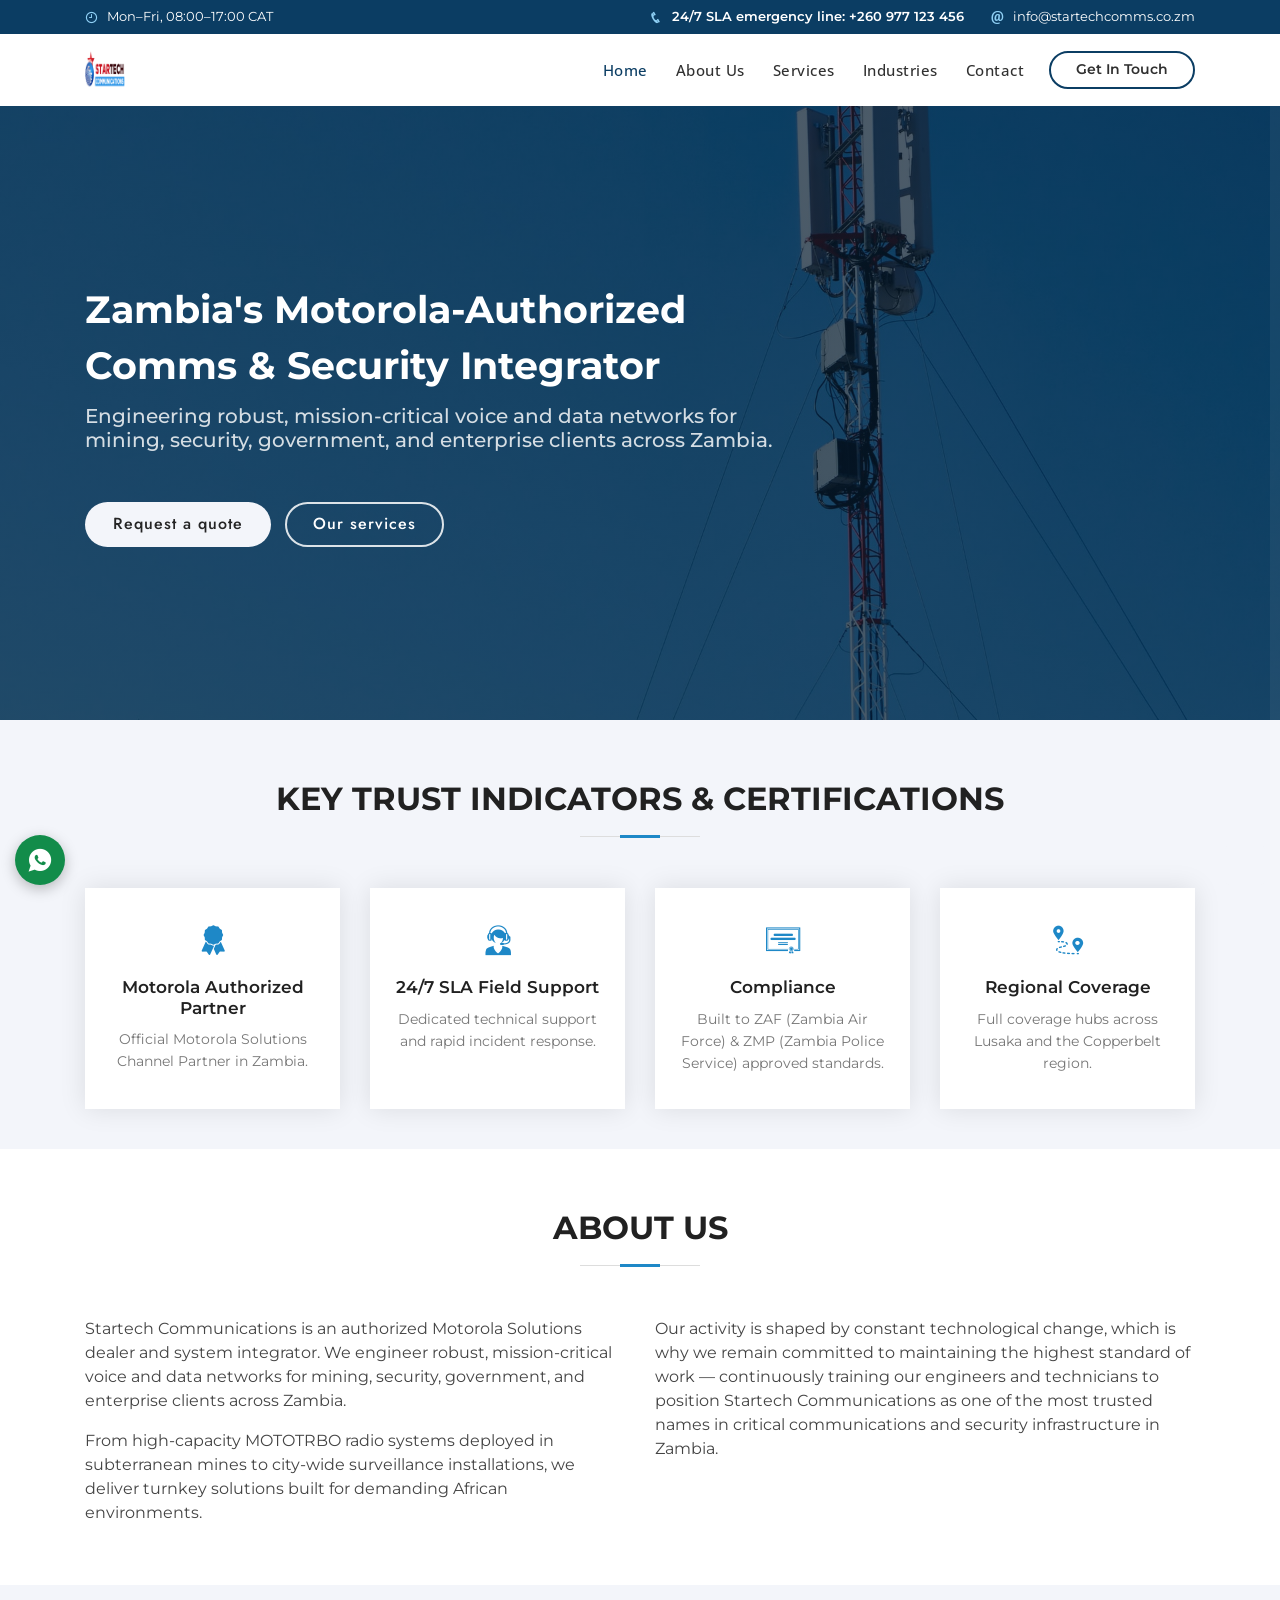
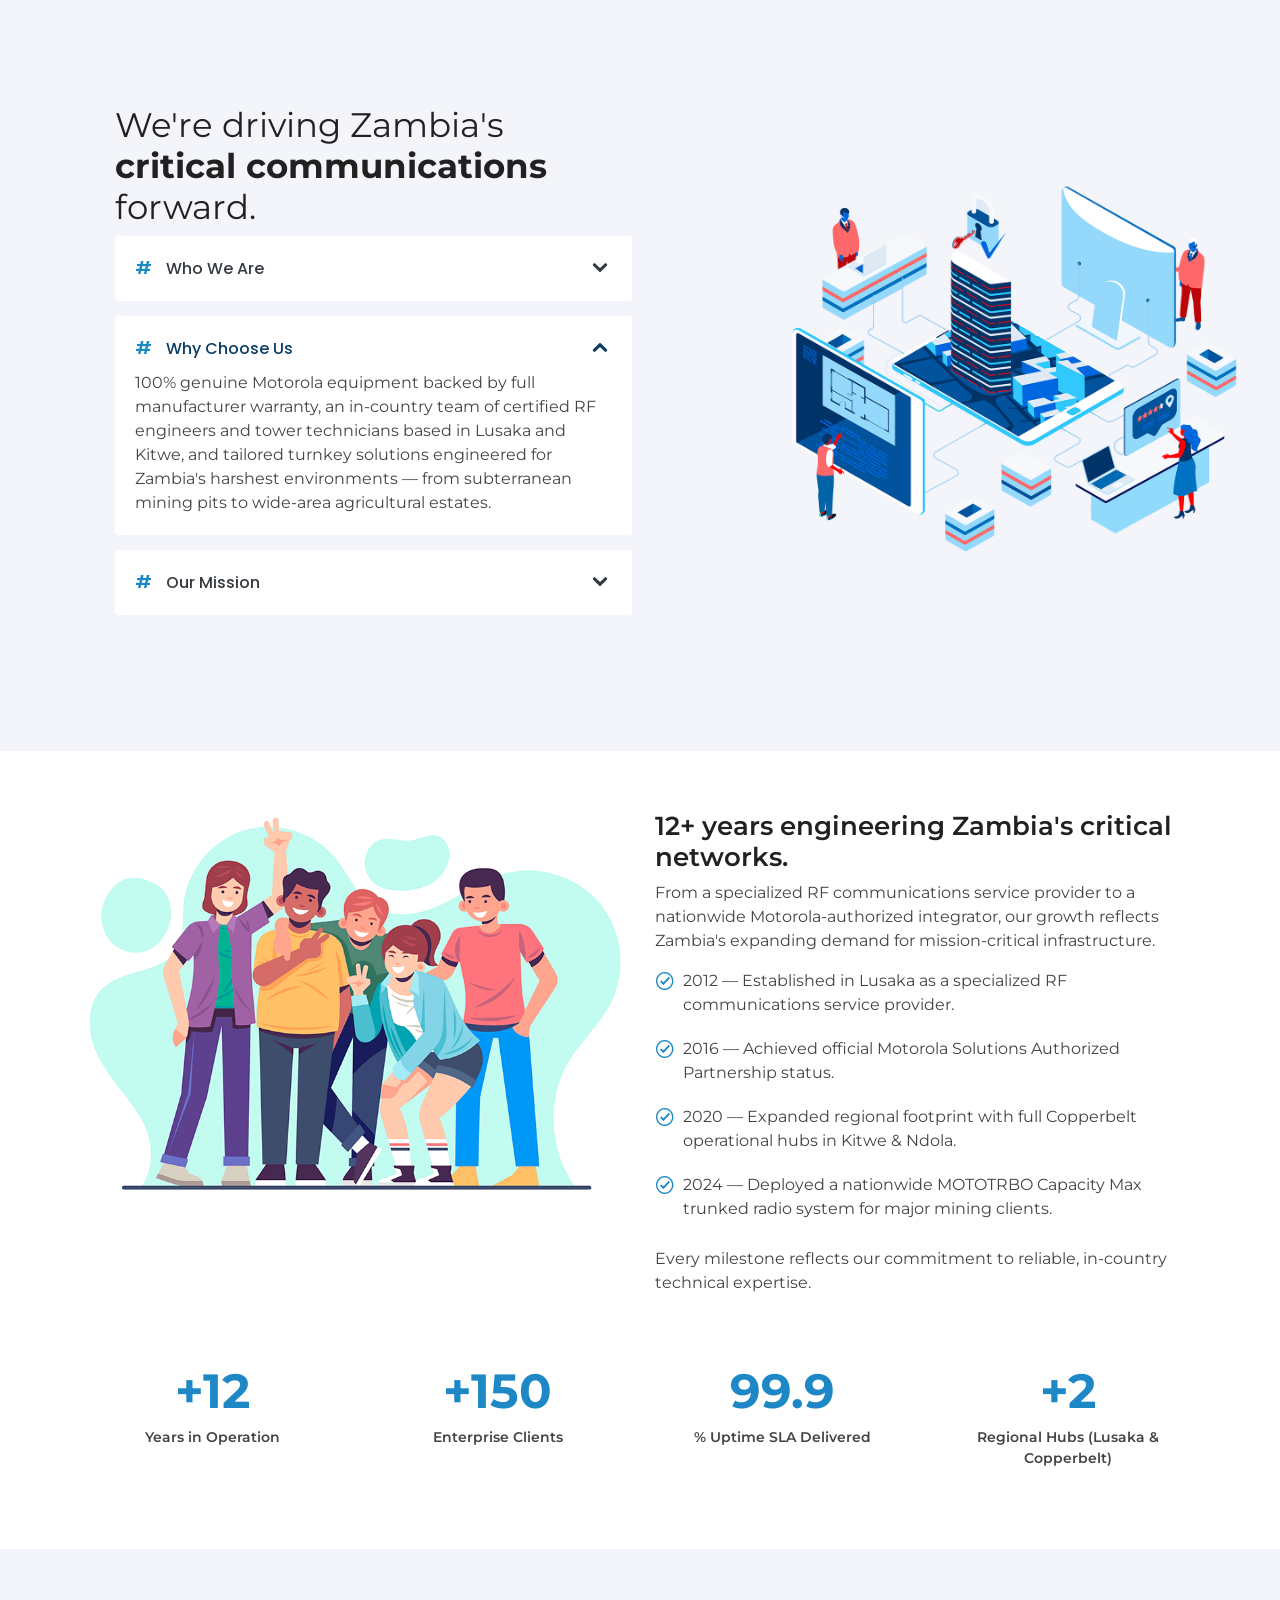
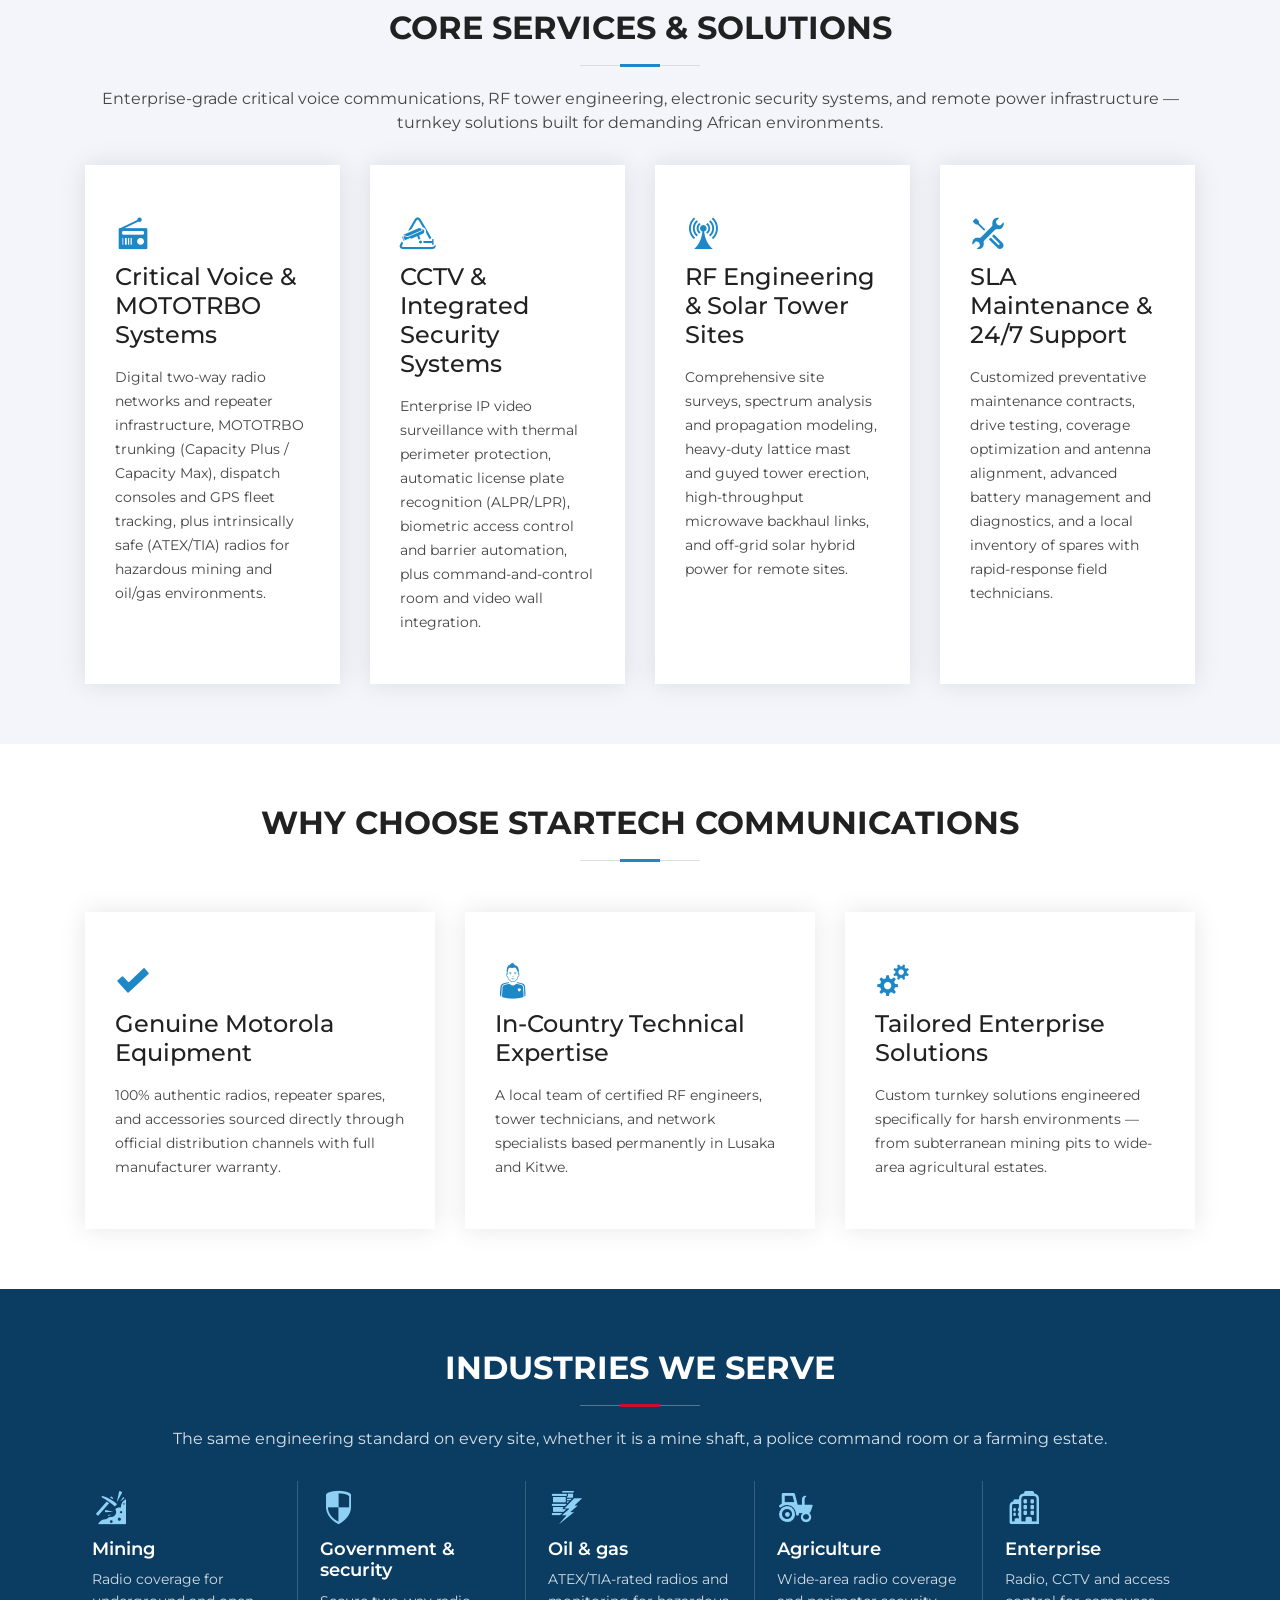
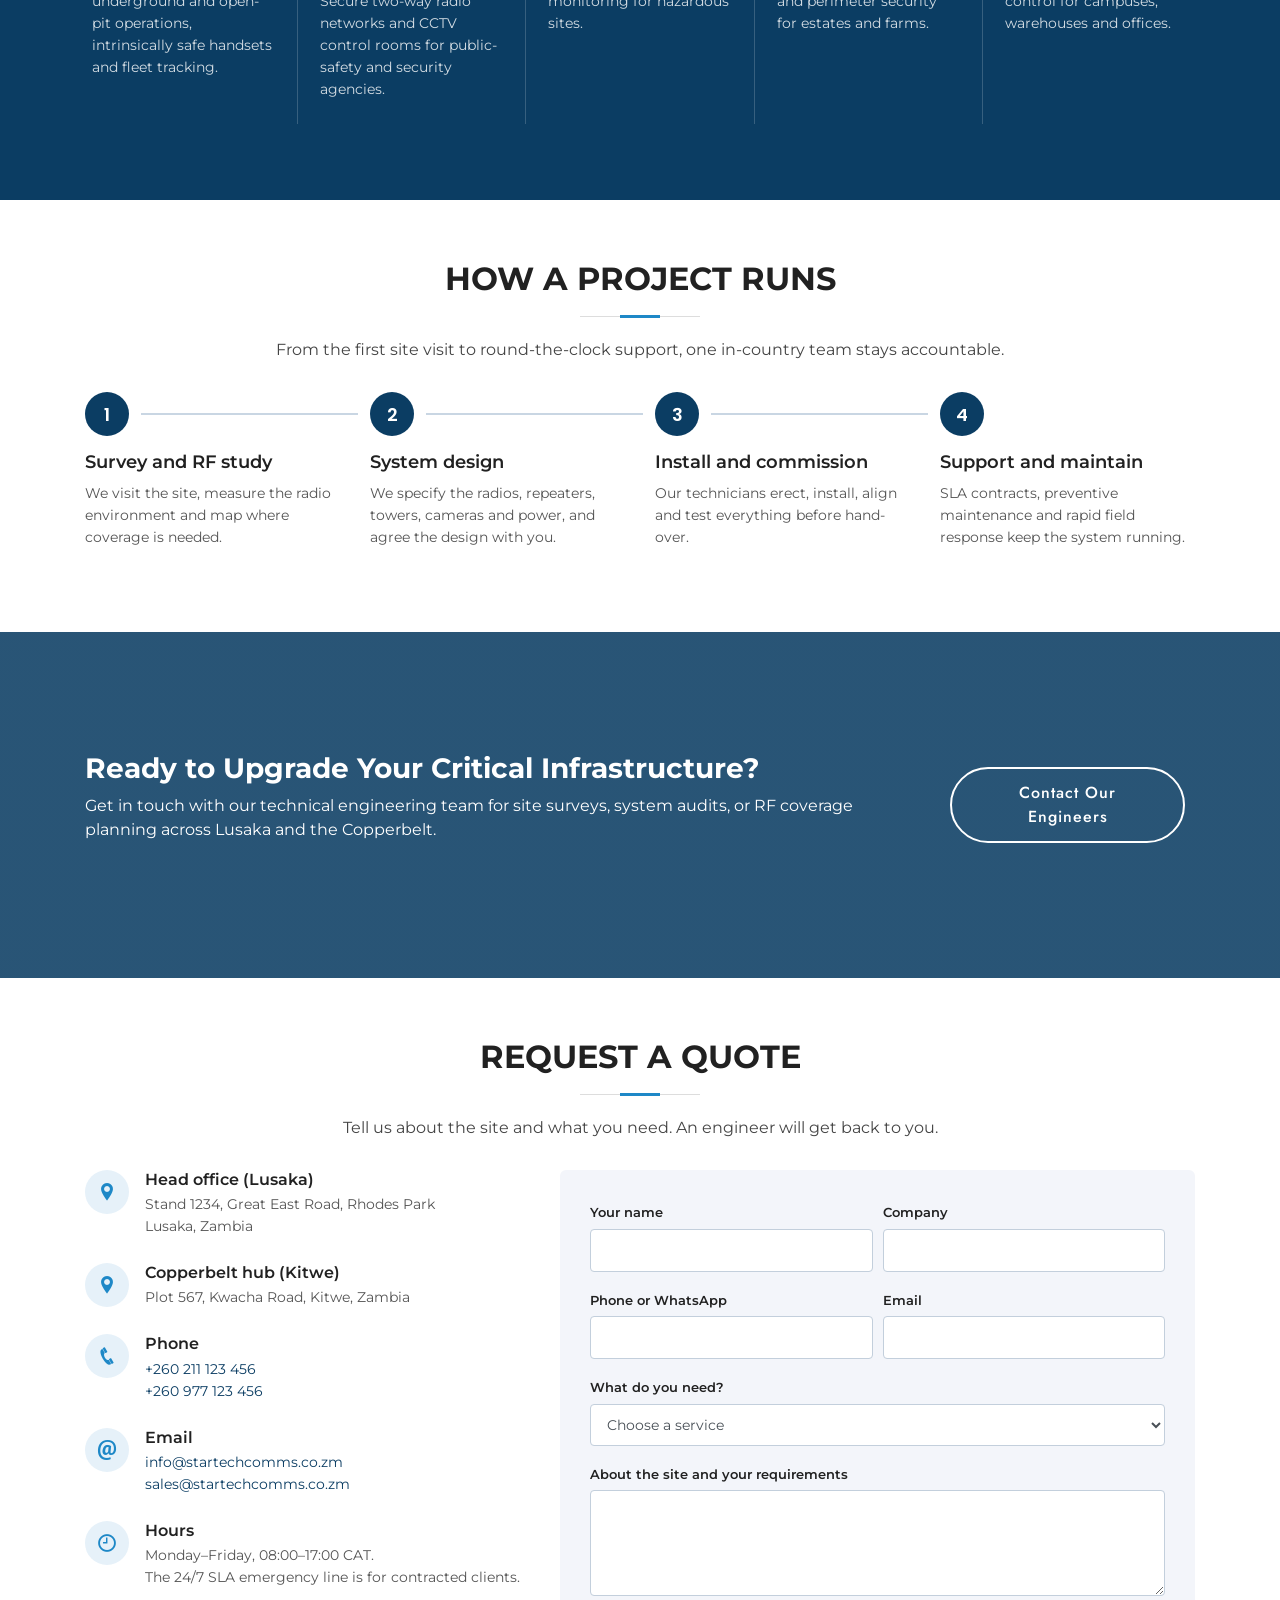
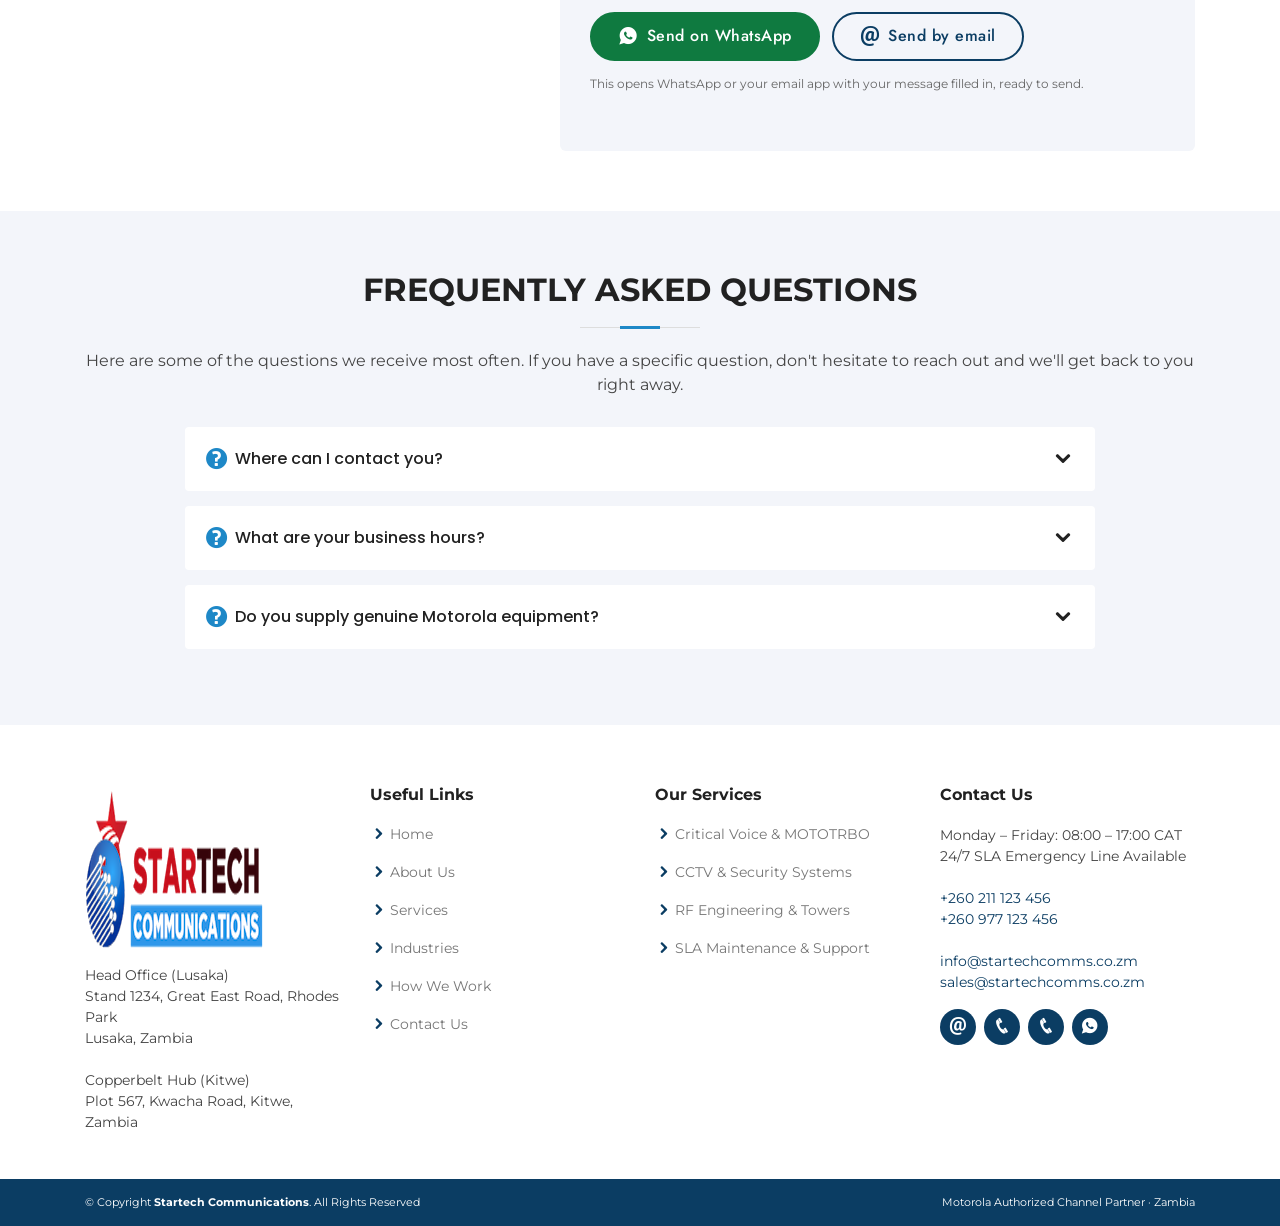
==== commit 9d2d1da3: "Updated project files" ====
--- a/index.html
+++ b/index.html
@@ -5,60 +5,97 @@
   <meta charset="utf-8">
   <meta content="width=device-width, initial-scale=1.0" name="viewport">
 
-  <!-- ======= Sentry Error Tracking (Loader Script) =======
-       Replace the src below with YOUR project's Loader Script:
-       Sentry.io -> Settings -> Projects -> (your project) -> SDK Setup -> Loader Script.
-       Extra config (sample rates, environment tag) lives in assets/js/sentry-init.js. -->
-  <script
-    src="https://js.sentry-cdn.com/YOUR_SENTRY_LOADER_PUBLIC_KEY.min.js"
-    crossorigin="anonymous"
-  ></script>
-  <script src="assets/js/sentry-init.js"></script>
-
   <title>Startech Communications | Zambia's Motorola-Authorized Comms &amp; Security Integrator</title>
   <meta content="Startech Communications is Zambia's authorized Motorola Solutions dealer and system integrator, delivering critical voice, RF engineering, CCTV and security infrastructure for mining, government and enterprise clients." name="description">
   <meta content="Motorola Zambia, two-way radio Zambia, MOTOTRBO, CCTV Zambia, RF engineering, tower construction, security systems Lusaka, Copperbelt" name="keywords">
 
+  <link rel="canonical" href="https://startechcom.vercel.app/">
+  <meta name="robots" content="index, follow">
+  <meta name="theme-color" content="#0b3d63">
+
+  <!-- Open Graph / Twitter -->
+  <meta property="og:type" content="website">
+  <meta property="og:site_name" content="Startech Communications">
+  <meta property="og:locale" content="en_ZM">
+  <meta property="og:title" content="Startech Communications | Zambia's Motorola-Authorized Comms &amp; Security Integrator">
+  <meta property="og:description" content="Authorized Motorola Solutions dealer and system integrator: critical voice, RF engineering, CCTV and security infrastructure for mining, government and enterprise clients across Zambia.">
+  <meta property="og:url" content="https://startechcom.vercel.app/">
+  <meta property="og:image" content="https://startechcom.vercel.app/assets/img/og-image.jpg">
+  <meta property="og:image:width" content="1200">
+  <meta property="og:image:height" content="630">
+  <meta property="og:image:alt" content="Startech Communications: Zambia's Motorola-authorized comms and security integrator">
+  <meta name="twitter:card" content="summary_large_image">
+  <meta name="twitter:title" content="Startech Communications | Zambia's Motorola-Authorized Comms &amp; Security Integrator">
+  <meta name="twitter:description" content="Critical voice, RF engineering, CCTV and security infrastructure for mining, government and enterprise clients across Zambia.">
+  <meta name="twitter:image" content="https://startechcom.vercel.app/assets/img/og-image.jpg">
+
+  <!-- Structured data. TODO: add "telephone" and "streetAddress" once the real details are confirmed. -->
+  <script type="application/ld+json">
+  {
+    "@context": "https://schema.org",
+    "@type": "LocalBusiness",
+    "name": "Startech Communications",
+    "url": "https://startechcom.vercel.app/",
+    "logo": "https://startechcom.vercel.app/assets/img/logo.png",
+    "image": "https://startechcom.vercel.app/assets/img/og-image.jpg",
+    "description": "Authorized Motorola Solutions dealer and system integrator delivering critical voice, RF engineering, CCTV and security infrastructure for mining, government and enterprise clients in Zambia.",
+    "foundingDate": "2012",
+    "address": { "@type": "PostalAddress", "addressLocality": "Lusaka", "addressCountry": "ZM" },
+    "areaServed": { "@type": "Country", "name": "Zambia" },
+    "knowsAbout": ["Two-way radio", "MOTOTRBO", "CCTV and security systems", "RF engineering", "Tower construction", "SLA maintenance and support"]
+  }
+  </script>
+
   <!-- Favicons -->
   <link rel="icon" href="assets/img/icon.ico">
 
   <!-- Google Fonts -->
-  <link href="https://fonts.googleapis.com/css?family=Open+Sans:300,300i,400,400i,600,600i,700,700i|Jost:300,300i,400,400i,500,500i,600,600i,700,700i|Poppins:300,300i,400,400i,500,500i,600,600i,700,700i" rel="stylesheet">
-  <link href="https://fonts.googleapis.com/css2?family=Montserrat:wght@400&display=swap" rel="stylesheet">
+  <link rel="preconnect" href="https://fonts.googleapis.com">
+  <link rel="preconnect" href="https://fonts.gstatic.com" crossorigin>
+  <link href="https://fonts.googleapis.com/css2?family=Jost:wght@500&family=Montserrat:wght@400;500;600;700&family=Open+Sans:wght@400;600;700&family=Poppins:wght@400;500;600&display=swap" rel="stylesheet">
 
   <!-- Vendor CSS Files -->
   <link href="assets/vendor/bootstrap/css/bootstrap.min.css" rel="stylesheet">
   <link href="assets/vendor/icofont/icofont.min.css" rel="stylesheet">
-  <link href="assets/vendor/boxicons/css/boxicons.min.css" rel="stylesheet">
-  <link href="assets/vendor/remixicon/remixicon.css" rel="stylesheet">
-  <link href="assets/vendor/venobox/venobox.css" rel="stylesheet">
-  <link href="assets/vendor/owl.carousel/assets/owl.carousel.min.css" rel="stylesheet">
   <link href="assets/vendor/aos/aos.css" rel="stylesheet">
 
   <!-- Template Main CSS File -->
   <link href="assets/css/style.css" rel="stylesheet">
 
+</head>
+
+<body>
+  <a class="skip-link" href="#main">Skip to main content</a>
   <div id="progressBar"></div>
   <div id="progressBarContainer"></div>
-</head>
-
-<body>
+
   <!-- ======= Header ======= -->
-  <header id="header" class="fixed-top ">
-    <div class="container d-flex align-items-center">
-
-      <a href="index.html" class="logo mr-auto"><img src="assets/img/logo.png" alt="Startech Communications" class="img-fluid"></a>
+  <header id="header" class="fixed-top">
+    <div class="topbar d-none d-lg-block">
+      <div class="container d-flex justify-content-between align-items-center">
+        <span><i class="icofont-clock-time" aria-hidden="true"></i> Mon&ndash;Fri, 08:00&ndash;17:00 CAT</span>
+        <span class="topbar-contact">
+          <!-- TODO: confirm the 24/7 SLA emergency number -->
+          <a href="tel:+260977123456" class="topbar-emergency"><i class="icofont-phone" aria-hidden="true"></i> 24/7 SLA emergency line: +260 977 123 456</a>
+          <a href="mailto:info@startechcomms.co.zm"><i class="icofont-ui-email" aria-hidden="true"></i> info@startechcomms.co.zm</a>
+        </span>
+      </div>
+    </div>
+    <div class="container d-flex align-items-center header-main">
+
+      <a href="index.html" class="logo mr-auto"><img src="assets/img/logo.png" alt="Startech Communications" class="img-fluid" width="40" height="40"></a>
 
       <nav class="nav-menu d-none d-lg-block">
         <ul>
           <li class="active"><a href="index.html">Home</a></li>
           <li><a href="#about">About Us</a></li>
           <li><a href="#services">Services</a></li>
-          <li><a href="#footer">Contact</a></li>
+          <li><a href="#industries">Industries</a></li>
+          <li><a href="#contact">Contact</a></li>
         </ul>
       </nav><!-- .nav-menu -->
 
-      <a href="#footer" class="get-started-btn scrollto">Get In Touch</a>
+      <a href="#contact" class="get-started-btn scrollto">Get In Touch</a>
 
     </div>
   </header><!-- End Header -->
@@ -71,8 +108,9 @@
         <div class="col-lg-8 d-flex flex-column justify-content-center pt-4 pt-lg-0 order-2 order-lg-1" data-aos="fade-up" data-aos-delay="200">
           <h1>Zambia's Motorola-Authorized Comms &amp; Security Integrator</h1>
           <h2>Engineering robust, mission-critical voice and data networks for mining, security, government, and enterprise clients across Zambia.</h2>
-          <div class="d-lg-flex">
-            <a href="#about" class="btn-get-started scrollto">Learn More</a>
+          <div class="hero-actions">
+            <a href="#contact" class="btn-get-started scrollto">Request a quote</a>
+            <a href="#services" class="btn-hero-secondary scrollto">Our services</a>
           </div>
         </div>
       </div>
@@ -178,7 +216,7 @@
               <ul>
 
                 <li>
-                  <a data-toggle="collapse" href="#accordion-list-3" class="collapsed"><span>#</span> Who We Are <i class="bx bx-chevron-down icon-show"></i><i class="bx bx-chevron-up icon-close"></i></a>
+                  <a data-toggle="collapse" href="#accordion-list-3" class="collapsed" role="button" aria-expanded="false" aria-controls="accordion-list-3"><span>#</span> Who We Are <i class="icofont-rounded-down icon-show" aria-hidden="true"></i><i class="icofont-rounded-up icon-close" aria-hidden="true"></i></a>
                   <div id="accordion-list-3" class="collapse" data-parent=".accordion-list">
                     <p>
                       Startech Communications is an authorized Motorola Solutions dealer and system integrator based in Lusaka.
@@ -189,7 +227,7 @@
                 </li>
 
                 <li>
-                  <a data-toggle="collapse" class="collapse" href="#accordion-list-1"><span>#</span> Why Choose Us <i class="bx bx-chevron-down icon-show"></i><i class="bx bx-chevron-up icon-close"></i></a>
+                  <a data-toggle="collapse" href="#accordion-list-1" role="button" aria-expanded="true" aria-controls="accordion-list-1"><span>#</span> Why Choose Us <i class="icofont-rounded-down icon-show" aria-hidden="true"></i><i class="icofont-rounded-up icon-close" aria-hidden="true"></i></a>
                   <div id="accordion-list-1" class="collapse show" data-parent=".accordion-list">
                     <p>
                       100% genuine Motorola equipment backed by full manufacturer warranty, an in-country team of certified RF
@@ -200,7 +238,7 @@
                 </li>
 
                 <li>
-                  <a data-toggle="collapse" href="#accordion-list-2" class="collapsed"><span>#</span> Our Mission <i class="bx bx-chevron-down icon-show"></i><i class="bx bx-chevron-up icon-close"></i></a>
+                  <a data-toggle="collapse" href="#accordion-list-2" class="collapsed" role="button" aria-expanded="false" aria-controls="accordion-list-2"><span>#</span> Our Mission <i class="icofont-rounded-down icon-show" aria-hidden="true"></i><i class="icofont-rounded-up icon-close" aria-hidden="true"></i></a>
                   <div id="accordion-list-2" class="collapse" data-parent=".accordion-list">
                     <p>
                       To connect Zambia's essential industries with uncompromising reliability — delivering enterprise-grade
@@ -225,7 +263,7 @@
 
         <div class="row">
           <div class="col-lg-6">
-            <img src="assets/img/about.png" class="img-fluid" alt="">
+            <img src="assets/img/about.png" class="img-fluid" alt="" width="800" height="565" loading="lazy">
           </div>
           <div class="col-lg-6 pt-4 pt-lg-0 content">
             <h3>12+ years engineering Zambia's critical networks.</h3>
@@ -292,7 +330,7 @@
           <div class="col-xl-3 col-md-6 d-flex align-items-stretch" data-aos="zoom-in" data-aos-delay="100">
             <div class="icon-box">
               <div class="icon"><i class="icofont-radio"></i></div>
-              <h4><a href="#services">Critical Voice &amp; MOTOTRBO Systems</a></h4>
+              <h4>Critical Voice &amp; MOTOTRBO Systems</h4>
               <p>Digital two-way radio networks and repeater infrastructure, MOTOTRBO trunking (Capacity Plus / Capacity Max), dispatch consoles and GPS fleet tracking, plus intrinsically safe (ATEX/TIA) radios for hazardous mining and oil/gas environments.</p>
             </div>
           </div>
@@ -300,7 +338,7 @@
           <div class="col-xl-3 col-md-6 d-flex align-items-stretch mt-4 mt-md-0" data-aos="zoom-in" data-aos-delay="200">
             <div class="icon-box">
               <div class="icon"><i class="icofont-cc-camera"></i></div>
-              <h4><a href="#services">CCTV &amp; Integrated Security Systems</a></h4>
+              <h4>CCTV &amp; Integrated Security Systems</h4>
               <p>Enterprise IP video surveillance with thermal perimeter protection, automatic license plate recognition (ALPR/LPR), biometric access control and barrier automation, plus command-and-control room and video wall integration.</p>
             </div>
           </div>
@@ -308,7 +346,7 @@
           <div class="col-xl-3 col-md-6 d-flex align-items-stretch mt-4 mt-xl-0" data-aos="zoom-in" data-aos-delay="300">
             <div class="icon-box">
               <div class="icon"><i class="icofont-network-tower"></i></div>
-              <h4><a href="#services">RF Engineering &amp; Solar Tower Sites</a></h4>
+              <h4>RF Engineering &amp; Solar Tower Sites</h4>
               <p>Comprehensive site surveys, spectrum analysis and propagation modeling, heavy-duty lattice mast and guyed tower erection, high-throughput microwave backhaul links, and off-grid solar hybrid power for remote sites.</p>
             </div>
           </div>
@@ -316,7 +354,7 @@
           <div class="col-xl-3 col-md-6 d-flex align-items-stretch mt-4 mt-xl-0" data-aos="zoom-in" data-aos-delay="400">
             <div class="icon-box">
               <div class="icon"><i class="icofont-tools-alt-2"></i></div>
-              <h4><a href="#services">SLA Maintenance &amp; 24/7 Support</a></h4>
+              <h4>SLA Maintenance &amp; 24/7 Support</h4>
               <p>Customized preventative maintenance contracts, drive testing, coverage optimization and antenna alignment, advanced battery management and diagnostics, and a local inventory of spares with rapid-response field technicians.</p>
             </div>
           </div>
@@ -363,6 +401,81 @@
       </div>
     </section><!-- End Why Choose Us Detail Section -->
 
+    <!-- ======= Industries Section ======= -->
+    <section id="industries" class="industries">
+      <div class="container">
+
+        <div class="section-title" data-aos="fade-up">
+          <h2>Industries we serve</h2>
+          <p>The same engineering standard on every site, whether it is a mine shaft, a police command room or a farming estate.</p>
+        </div>
+
+        <ul class="industry-list row">
+          <li class="col-lg col-md-4 col-6">
+            <i class="icofont-mining" aria-hidden="true"></i>
+            <h3>Mining</h3>
+            <p>Radio coverage for underground and open-pit operations, intrinsically safe handsets and fleet tracking.</p>
+          </li>
+          <li class="col-lg col-md-4 col-6">
+            <i class="icofont-shield-alt" aria-hidden="true"></i>
+            <h3>Government &amp; security</h3>
+            <p>Secure two-way radio networks and CCTV control rooms for public-safety and security agencies.</p>
+          </li>
+          <li class="col-lg col-md-4 col-6">
+            <i class="icofont-energy-oil" aria-hidden="true"></i>
+            <h3>Oil &amp; gas</h3>
+            <p>ATEX/TIA-rated radios and monitoring for hazardous sites.</p>
+          </li>
+          <li class="col-lg col-md-6 col-6">
+            <i class="icofont-tractor" aria-hidden="true"></i>
+            <h3>Agriculture</h3>
+            <p>Wide-area radio coverage and perimeter security for estates and farms.</p>
+          </li>
+          <li class="col-lg col-md-6 col-12">
+            <i class="icofont-building-alt" aria-hidden="true"></i>
+            <h3>Enterprise</h3>
+            <p>Radio, CCTV and access control for campuses, warehouses and offices.</p>
+          </li>
+        </ul>
+
+      </div>
+    </section><!-- End Industries Section -->
+
+    <!-- ======= Process Section ======= -->
+    <section id="process" class="process">
+      <div class="container">
+
+        <div class="section-title" data-aos="fade-up">
+          <h2>How a project runs</h2>
+          <p>From the first site visit to round-the-clock support, one in-country team stays accountable.</p>
+        </div>
+
+        <ol class="process-steps row">
+          <li class="col-lg-3 col-md-6">
+            <span class="step-no" aria-hidden="true">1</span>
+            <h3>Survey and RF study</h3>
+            <p>We visit the site, measure the radio environment and map where coverage is needed.</p>
+          </li>
+          <li class="col-lg-3 col-md-6">
+            <span class="step-no" aria-hidden="true">2</span>
+            <h3>System design</h3>
+            <p>We specify the radios, repeaters, towers, cameras and power, and agree the design with you.</p>
+          </li>
+          <li class="col-lg-3 col-md-6">
+            <span class="step-no" aria-hidden="true">3</span>
+            <h3>Install and commission</h3>
+            <p>Our technicians erect, install, align and test everything before hand-over.</p>
+          </li>
+          <li class="col-lg-3 col-md-6">
+            <span class="step-no" aria-hidden="true">4</span>
+            <h3>Support and maintain</h3>
+            <p>SLA contracts, preventive maintenance and rapid field response keep the system running.</p>
+          </li>
+        </ol>
+
+      </div>
+    </section><!-- End Process Section -->
+
     <!-- ======= Cta Section ======= -->
     <section id="cta" class="cta">
       <div class="container" data-aos="zoom-in">
@@ -373,12 +486,115 @@
             <p>Get in touch with our technical engineering team for site surveys, system audits, or RF coverage planning across Lusaka and the Copperbelt.</p>
           </div>
           <div class="col-lg-3 cta-btn-container text-center">
-            <a class="cta-btn align-middle" href="#footer">Contact Our Engineers</a>
+            <a class="cta-btn align-middle" href="#contact">Contact Our Engineers</a>
           </div>
         </div>
 
       </div>
     </section><!-- End Cta Section -->
+
+    <!-- ======= Contact / Quote Section ======= -->
+    <section id="contact" class="contact">
+      <div class="container">
+
+        <div class="section-title" data-aos="fade-up">
+          <h2>Request a quote</h2>
+          <p>Tell us about the site and what you need. An engineer will get back to you.</p>
+        </div>
+
+        <div class="row">
+
+          <div class="col-lg-5 contact-info">
+            <!-- TODO: replace the placeholder phone numbers and street addresses below with the real ones -->
+            <div class="contact-item">
+              <i class="icofont-location-pin" aria-hidden="true"></i>
+              <div>
+                <h3>Head office (Lusaka)</h3>
+                <p>Stand 1234, Great East Road, Rhodes Park<br>Lusaka, Zambia</p>
+              </div>
+            </div>
+            <div class="contact-item">
+              <i class="icofont-location-pin" aria-hidden="true"></i>
+              <div>
+                <h3>Copperbelt hub (Kitwe)</h3>
+                <p>Plot 567, Kwacha Road, Kitwe, Zambia</p>
+              </div>
+            </div>
+            <div class="contact-item">
+              <i class="icofont-phone" aria-hidden="true"></i>
+              <div>
+                <h3>Phone</h3>
+                <p><a href="tel:+260211123456">+260 211 123 456</a><br><a href="tel:+260977123456">+260 977 123 456</a></p>
+              </div>
+            </div>
+            <div class="contact-item">
+              <i class="icofont-ui-email" aria-hidden="true"></i>
+              <div>
+                <h3>Email</h3>
+                <p><a href="mailto:info@startechcomms.co.zm">info@startechcomms.co.zm</a><br><a href="mailto:sales@startechcomms.co.zm">sales@startechcomms.co.zm</a></p>
+              </div>
+            </div>
+            <div class="contact-item">
+              <i class="icofont-clock-time" aria-hidden="true"></i>
+              <div>
+                <h3>Hours</h3>
+                <p>Monday&ndash;Friday, 08:00&ndash;17:00 CAT.<br>The 24/7 SLA emergency line is for contracted clients.</p>
+              </div>
+            </div>
+          </div>
+
+          <div class="col-lg-7">
+            <!-- TODO: data-whatsapp is the digits-only WhatsApp number; data-email is where emailed quotes go -->
+            <form id="quote-form" class="quote-form" data-whatsapp="260977123456" data-email="sales@startechcomms.co.zm" novalidate>
+              <div class="form-row">
+                <div class="form-group col-md-6">
+                  <label for="qf-name">Your name</label>
+                  <input type="text" class="form-control" id="qf-name" name="name" autocomplete="name" required>
+                </div>
+                <div class="form-group col-md-6">
+                  <label for="qf-company">Company</label>
+                  <input type="text" class="form-control" id="qf-company" name="company" autocomplete="organization">
+                </div>
+              </div>
+              <div class="form-row">
+                <div class="form-group col-md-6">
+                  <label for="qf-phone">Phone or WhatsApp</label>
+                  <input type="tel" class="form-control" id="qf-phone" name="phone" autocomplete="tel" required>
+                </div>
+                <div class="form-group col-md-6">
+                  <label for="qf-email">Email</label>
+                  <input type="email" class="form-control" id="qf-email" name="email" autocomplete="email">
+                </div>
+              </div>
+              <div class="form-group">
+                <label for="qf-service">What do you need?</label>
+                <select class="form-control" id="qf-service" name="service" required>
+                  <option value="">Choose a service</option>
+                  <option>Critical voice &amp; MOTOTRBO systems</option>
+                  <option>CCTV &amp; integrated security</option>
+                  <option>RF engineering &amp; tower sites</option>
+                  <option>SLA maintenance &amp; support</option>
+                  <option>Something else</option>
+                </select>
+              </div>
+              <div class="form-group">
+                <label for="qf-message">About the site and your requirements</label>
+                <textarea class="form-control" id="qf-message" name="message" rows="4" required></textarea>
+              </div>
+
+              <div class="quote-actions">
+                <button type="button" class="btn-send btn-send-wa" data-channel="whatsapp"><i class="icofont-whatsapp" aria-hidden="true"></i> Send on WhatsApp</button>
+                <button type="button" class="btn-send btn-send-mail" data-channel="email"><i class="icofont-ui-email" aria-hidden="true"></i> Send by email</button>
+              </div>
+              <p class="form-hint">This opens WhatsApp or your email app with your message filled in, ready to send.</p>
+              <p class="form-status" role="status" aria-live="polite"></p>
+            </form>
+          </div>
+
+        </div>
+
+      </div>
+    </section><!-- End Contact Section -->
 
     <!-- ======= Frequently Asked Questions Section ======= -->
     <section id="faq" class="faq section-bg">
@@ -392,7 +608,7 @@
         <div class="faq-list">
           <ul>
             <li data-aos="fade-up" data-aos-delay="100">
-              <i class="bx bx-help-circle icon-help"></i> <a data-toggle="collapse" href="#faq-list-3" class="collapsed">Where can I contact you? <i class="bx bx-chevron-down icon-show"></i><i class="bx bx-chevron-up icon-close"></i></a>
+              <i class="icofont-question-circle icon-help" aria-hidden="true"></i> <a data-toggle="collapse" href="#faq-list-3" class="collapsed" role="button" aria-expanded="false" aria-controls="faq-list-3">Where can I contact you? <i class="icofont-rounded-down icon-show" aria-hidden="true"></i><i class="icofont-rounded-up icon-close" aria-hidden="true"></i></a>
               <div id="faq-list-3" class="collapse" data-parent=".faq-list">
                 <p>
                   You can reach our head office in Lusaka or our Copperbelt hub in Kitwe by phone at <strong>+260 211 123 456</strong> or <strong>+260 977 123 456</strong>, or by email at <strong>info@startechcomms.co.zm</strong>.
@@ -401,7 +617,7 @@
             </li>
 
             <li data-aos="fade-up" data-aos-delay="200">
-              <i class="bx bx-help-circle icon-help"></i> <a data-toggle="collapse" href="#faq-list-4" class="collapsed">What are your business hours? <i class="bx bx-chevron-down icon-show"></i><i class="bx bx-chevron-up icon-close"></i></a>
+              <i class="icofont-question-circle icon-help" aria-hidden="true"></i> <a data-toggle="collapse" href="#faq-list-4" class="collapsed" role="button" aria-expanded="false" aria-controls="faq-list-4">What are your business hours? <i class="icofont-rounded-down icon-show" aria-hidden="true"></i><i class="icofont-rounded-up icon-close" aria-hidden="true"></i></a>
               <div id="faq-list-4" class="collapse" data-parent=".faq-list">
                 <p>
                   Our offices are open <strong>Monday – Friday, 08:00 – 17:00 CAT</strong>. For urgent technical issues outside these hours, our <strong>24/7 SLA emergency line</strong> is available to contracted clients.
@@ -410,7 +626,7 @@
             </li>
 
             <li data-aos="fade-up" data-aos-delay="300">
-              <i class="bx bx-help-circle icon-help"></i> <a data-toggle="collapse" href="#faq-list-5" class="collapsed">Do you supply genuine Motorola equipment? <i class="bx bx-chevron-down icon-show"></i><i class="bx bx-chevron-up icon-close"></i></a>
+              <i class="icofont-question-circle icon-help" aria-hidden="true"></i> <a data-toggle="collapse" href="#faq-list-5" class="collapsed" role="button" aria-expanded="false" aria-controls="faq-list-5">Do you supply genuine Motorola equipment? <i class="icofont-rounded-down icon-show" aria-hidden="true"></i><i class="icofont-rounded-up icon-close" aria-hidden="true"></i></a>
               <div id="faq-list-5" class="collapse" data-parent=".faq-list">
                 <p>
                   Yes. As an <strong>official Motorola Solutions Authorized Partner</strong>, all radios, repeater spares and accessories we supply are 100% authentic and backed by full manufacturer warranty.
@@ -434,7 +650,7 @@
         <div class="row">
 
           <div class="col-lg-3 col-md-6 footer-contact">
-            <a href="index.html" class="logo mr-auto"><img src="assets/img/logo.png" alt="Startech Communications" class="img-fluid"></a>
+            <a href="index.html" class="logo mr-auto"><img src="assets/img/logo.png" alt="Startech Communications" class="img-fluid" width="180" height="180" loading="lazy"></a>
             <p>
               Head Office (Lusaka) <br>
               Stand 1234, Great East Road, Rhodes Park <br>
@@ -447,21 +663,22 @@
           <div class="col-lg-3 col-md-6 footer-links">
             <h4>Useful Links</h4>
             <ul>
-              <li><i class="bx bx-chevron-right"></i> <a href="index.html">Home</a></li>
-              <li><i class="bx bx-chevron-right"></i> <a href="#about">About Us</a></li>
-              <li><i class="bx bx-chevron-right"></i> <a href="#services">Services</a></li>
-              <li><i class="bx bx-chevron-right"></i> <a href="#footer">Contact Us</a></li>
-              <li><i class="bx bx-chevron-right"></i> <a href="#about">Get to Know Us</a></li>
+              <li><i class="icofont-rounded-right" aria-hidden="true"></i> <a href="index.html">Home</a></li>
+              <li><i class="icofont-rounded-right" aria-hidden="true"></i> <a href="#about">About Us</a></li>
+              <li><i class="icofont-rounded-right" aria-hidden="true"></i> <a href="#services">Services</a></li>
+              <li><i class="icofont-rounded-right" aria-hidden="true"></i> <a href="#industries">Industries</a></li>
+              <li><i class="icofont-rounded-right" aria-hidden="true"></i> <a href="#process">How We Work</a></li>
+              <li><i class="icofont-rounded-right" aria-hidden="true"></i> <a href="#contact">Contact Us</a></li>
             </ul>
           </div>
 
           <div class="col-lg-3 col-md-6 footer-links">
             <h4>Our Services</h4>
             <ul>
-              <li><i class="bx bx-chevron-right"></i> <a href="#services">Critical Voice &amp; MOTOTRBO</a></li>
-              <li><i class="bx bx-chevron-right"></i> <a href="#services">CCTV &amp; Security Systems</a></li>
-              <li><i class="bx bx-chevron-right"></i> <a href="#services">RF Engineering &amp; Towers</a></li>
-              <li><i class="bx bx-chevron-right"></i> <a href="#services">SLA Maintenance &amp; Support</a></li>
+              <li><i class="icofont-rounded-right" aria-hidden="true"></i> <a href="#services">Critical Voice &amp; MOTOTRBO</a></li>
+              <li><i class="icofont-rounded-right" aria-hidden="true"></i> <a href="#services">CCTV &amp; Security Systems</a></li>
+              <li><i class="icofont-rounded-right" aria-hidden="true"></i> <a href="#services">RF Engineering &amp; Towers</a></li>
+              <li><i class="icofont-rounded-right" aria-hidden="true"></i> <a href="#services">SLA Maintenance &amp; Support</a></li>
             </ul>
           </div>
 
@@ -470,13 +687,16 @@
             <p>
               Monday – Friday: 08:00 – 17:00 CAT <br>
               24/7 SLA Emergency Line Available <br><br>
-              info@startechcomms.co.zm <br>
-              sales@startechcomms.co.zm
+              <a href="tel:+260211123456">+260 211 123 456</a> <br>
+              <a href="tel:+260977123456">+260 977 123 456</a> <br><br>
+              <a href="mailto:info@startechcomms.co.zm">info@startechcomms.co.zm</a> <br>
+              <a href="mailto:sales@startechcomms.co.zm">sales@startechcomms.co.zm</a>
             </p>
             <div class="social-links mt-3">
-              <a href="mailto:info@startechcomms.co.zm" class="facebook"><i class="icofont-ui-email"></i></a>
-              <a href="tel:+260211123456" class="facebook"><i class="icofont-phone"></i></a>
-              <a href="tel:+260977123456" class="facebook"><i class="icofont-phone"></i></a>
+              <a href="mailto:info@startechcomms.co.zm" aria-label="Email Startech Communications"><i class="icofont-ui-email" aria-hidden="true"></i></a>
+              <a href="tel:+260211123456" aria-label="Call +260 211 123 456"><i class="icofont-phone" aria-hidden="true"></i></a>
+              <a href="tel:+260977123456" aria-label="Call +260 977 123 456"><i class="icofont-phone" aria-hidden="true"></i></a>
+              <a href="https://wa.me/260977123456" target="_blank" rel="noopener" aria-label="Chat with Startech on WhatsApp"><i class="icofont-whatsapp" aria-hidden="true"></i></a>
             </div>
           </div>
 
@@ -494,22 +714,24 @@
     </div>
   </footer><!-- End Footer -->
 
-  <a href="#" class="back-to-top"><i class="ri-arrow-up-line"></i></a>
+  <a href="#" class="back-to-top" aria-label="Back to top"><i class="icofont-arrow-up" aria-hidden="true"></i></a>
+
+  <!-- Quick contact buttons. TODO: update the number to match the real WhatsApp/phone number -->
+  <div class="fab-group">
+    <a class="fab fab-call d-md-none" href="tel:+260977123456" aria-label="Call Startech Communications"><i class="icofont-phone" aria-hidden="true"></i></a>
+    <a class="fab fab-wa" href="https://wa.me/260977123456?text=Hello%20Startech%2C%20I%27d%20like%20to%20ask%20about%20your%20services." target="_blank" rel="noopener" aria-label="Chat with Startech on WhatsApp"><i class="icofont-whatsapp" aria-hidden="true"></i></a>
+  </div>
   <div id="preloader"></div>
 
   <!-- Vendor JS Files -->
   <script src="assets/vendor/jquery/jquery.min.js"></script>
   <script src="assets/vendor/bootstrap/js/bootstrap.bundle.min.js"></script>
   <script src="assets/vendor/jquery.easing/jquery.easing.min.js"></script>
-  <script src="assets/vendor/waypoints/jquery.waypoints.min.js"></script>
-  <script src="assets/vendor/isotope-layout/isotope.pkgd.min.js"></script>
-  <script src="assets/vendor/venobox/venobox.min.js"></script>
-  <script src="assets/vendor/owl.carousel/owl.carousel.min.js"></script>
   <script src="assets/vendor/aos/aos.js"></script>
-  <script src="assets/vendor/counterup/counterup.min.js"></script>
 
   <!-- Template Main JS File -->
   <script src="assets/js/main.js"></script>
+  <script src="assets/js/contact.js"></script>
 
 </body>
 
--- a/assets/css/style.css
+++ b/assets/css/style.css
@@ -134,8 +134,13 @@
 #header {
   transition: all 0.5s;
   z-index: 997;
-  padding: 15px 0;
+  padding: 0;
   background: #fff;
+}
+
+#header .header-main {
+  padding-top: 15px;
+  padding-bottom: 15px;
 }
 
 #header.header-scrolled, #header.header-inner-pages {
@@ -431,7 +436,7 @@
 }
 
 #hero h2 {
-  color: rgba(255, 255, 255, 0.6);
+  color: rgba(255, 255, 255, 0.82);
   margin-bottom: 50px;
   font-size: 20px;
 }
@@ -604,33 +609,6 @@
 }
 
 /*--------------------------------------------------------------
-# Cliens
---------------------------------------------------------------*/
-.cliens {
-  padding: 12px 0;
-  text-align: center;
-}
-
-.cliens img {
-  max-width: 45%;
-  transition: all 0.4s ease-in-out;
-  display: inline-block;
-  padding: 15px 0;
-  filter: grayscale(100);
-}
-
-.cliens img:hover {
-  filter: none;
-  transform: scale(1.1);
-}
-
-@media (max-width: 768px) {
-  .cliens img {
-    max-width: 40%;
-  }
-}
-
-/*--------------------------------------------------------------
 # About
 --------------------------------------------------------------*/
 .about .content h3 {
@@ -675,7 +653,7 @@
 .counts .counters p {
   padding: 0;
   margin: 0 0 20px 0;
-  font-family: "Raleway", sans-serif;
+  font-family: "Montserrat", sans-serif;
   font-size: 14px;
   font-weight: 600;
 }
@@ -864,67 +842,6 @@
 }
 
 /*--------------------------------------------------------------
-# Skills
---------------------------------------------------------------*/
-.skills .content h3 {
-  font-weight: 700;
-  font-size: 32px;
-  color: #1e88c7;
-  font-family: "Poppins", sans-serif;
-}
-
-.skills .content ul {
-  list-style: none;
-  padding: 0;
-}
-
-.skills .content ul li {
-  padding-bottom: 10px;
-}
-
-.skills .content ul i {
-  font-size: 20px;
-  padding-right: 4px;
-  color: #1e88c7;
-}
-
-.skills .content p:last-child {
-  margin-bottom: 0;
-}
-
-.skills .progress {
-  height: 50px;
-  display: block;
-  background: none;
-}
-
-.skills .progress .skill {
-  padding: 10px 0;
-  margin: 0 0 6px 0;
-  text-transform: uppercase;
-  display: block;
-  font-weight: 600;
-  font-family: "Poppins", sans-serif;
-  color: #1e88c7;
-}
-
-.skills .progress .skill .val {
-  float: right;
-  font-style: normal;
-}
-
-.skills .progress-bar-wrap {
-  background: #e8edf5;
-}
-
-.skills .progress-bar {
-  width: 1px;
-  height: 10px;
-  transition: .9s;
-  background-color: #1e88c7;
-}
-
-/*--------------------------------------------------------------
 # Services
 --------------------------------------------------------------*/
 .services .icon-box {
@@ -948,6 +865,8 @@
   font-weight: 500;
   margin-bottom: 15px;
   font-size: 24px;
+  color: #212121;
+  transition: ease-in-out 0.3s;
 }
 
 .services .icon-box h4 a {
@@ -965,7 +884,7 @@
   transform: translateY(-10px);
 }
 
-.services .icon-box:hover h4 a {
+.services .icon-box:hover h4 {
   color: #1e88c7;
 }
 
@@ -1102,54 +1021,6 @@
 }
 
 /*--------------------------------------------------------------
-# Breadcrumbs
---------------------------------------------------------------*/
-.breadcrumbs {
-  padding: 15px 0;
-  background-color: #1e88c7;
-  background-image: url("data:image/svg+xml,%3Csvg xmlns='http://www.w3.org/2000/svg' viewBox='0 0 304 304' width='304' height='304'%3E%3Cpath fill='%23ffffff' fill-opacity='0.5' d='M44.1 224a5 5 0 1 1 0 2H0v-2h44.1zm160 48a5 5 0 1 1 0 2H82v-2h122.1zm57.8-46a5 5 0 1 1 0-2H304v2h-42.1zm0 16a5 5 0 1 1 0-2H304v2h-42.1zm6.2-114a5 5 0 1 1 0 2h-86.2a5 5 0 1 1 0-2h86.2zm-256-48a5 5 0 1 1 0 2H0v-2h12.1zm185.8 34a5 5 0 1 1 0-2h86.2a5 5 0 1 1 0 2h-86.2zM258 12.1a5 5 0 1 1-2 0V0h2v12.1zm-64 208a5 5 0 1 1-2 0v-54.2a5 5 0 1 1 2 0v54.2zm48-198.2V80h62v2h-64V21.9a5 5 0 1 1 2 0zm16 16V64h46v2h-48V37.9a5 5 0 1 1 2 0zm-128 96V208h16v12.1a5 5 0 1 1-2 0V210h-16v-76.1a5 5 0 1 1 2 0zm-5.9-21.9a5 5 0 1 1 0 2H114v48H85.9a5 5 0 1 1 0-2H112v-48h12.1zm-6.2 130a5 5 0 1 1 0-2H176v-74.1a5 5 0 1 1 2 0V242h-60.1zm-16-64a5 5 0 1 1 0-2H114v48h10.1a5 5 0 1 1 0 2H112v-48h-10.1zM66 284.1a5 5 0 1 1-2 0V274H50v30h-2v-32h18v12.1zM236.1 176a5 5 0 1 1 0 2H226v94h48v32h-2v-30h-48v-98h12.1zm25.8-30a5 5 0 1 1 0-2H274v44.1a5 5 0 1 1-2 0V146h-10.1zm-64 96a5 5 0 1 1 0-2H208v-80h16v-14h-42.1a5 5 0 1 1 0-2H226v18h-16v80h-12.1zm86.2-210a5 5 0 1 1 0 2H272V0h2v32h10.1zM98 101.9V146H53.9a5 5 0 1 1 0-2H96v-42.1a5 5 0 1 1 2 0zM53.9 34a5 5 0 1 1 0-2H80V0h2v34H53.9zm60.1 3.9V66H82v64H69.9a5 5 0 1 1 0-2H80V64h32V37.9a5 5 0 1 1 2 0zM101.9 82a5 5 0 1 1 0-2H128V37.9a5 5 0 1 1 2 0V82h-28.1zm16-64a5 5 0 1 1 0-2H146v44.1a5 5 0 1 1-2 0V18h-26.1zm102.2 270a5 5 0 1 1 0 2H98v14h-2v-16h124.1zM242 149.9V160h16v34h-16v62h48v48h-2v-46h-48v-66h16v-30h-16v-12.1a5 5 0 1 1 2 0zM53.9 18a5 5 0 1 1 0-2H64V2H48V0h18v18H53.9zm112 32a5 5 0 1 1 0-2H192V0h50v2h-48v48h-28.1zm-48-48a5 5 0 0 1-9.8-2h2.07a3 3 0 1 0 5.66 0H178v34h-18V21.9a5 5 0 1 1 2 0V32h14V2h-58.1zm0 96a5 5 0 1 1 0-2H137l32-32h39V21.9a5 5 0 1 1 2 0V66h-40.17l-32 32H117.9zm28.1 90.1a5 5 0 1 1-2 0v-76.51L175.59 80H224V21.9a5 5 0 1 1 2 0V82h-49.59L146 112.41v75.69zm16 32a5 5 0 1 1-2 0v-99.51L184.59 96H300.1a5 5 0 0 1 3.9-3.9v2.07a3 3 0 0 0 0 5.66v2.07a5 5 0 0 1-3.9-3.9H185.41L162 121.41v98.69zm-144-64a5 5 0 1 1-2 0v-3.51l48-48V48h32V0h2v50H66v55.41l-48 48v2.69zM50 53.9v43.51l-48 48V208h26.1a5 5 0 1 1 0 2H0v-65.41l48-48V53.9a5 5 0 1 1 2 0zm-16 16V89.41l-34 34v-2.82l32-32V69.9a5 5 0 1 1 2 0zM12.1 32a5 5 0 1 1 0 2H9.41L0 43.41V40.6L8.59 32h3.51zm265.8 18a5 5 0 1 1 0-2h18.69l7.41-7.41v2.82L297.41 50H277.9zm-16 160a5 5 0 1 1 0-2H288v-71.41l16-16v2.82l-14 14V210h-28.1zm-208 32a5 5 0 1 1 0-2H64v-22.59L40.59 194H21.9a5 5 0 1 1 0-2H41.41L66 216.59V242H53.9zm150.2 14a5 5 0 1 1 0 2H96v-56.6L56.6 162H37.9a5 5 0 1 1 0-2h19.5L98 200.6V256h106.1zm-150.2 2a5 5 0 1 1 0-2H80v-46.59L48.59 178H21.9a5 5 0 1 1 0-2H49.41L82 208.59V258H53.9zM34 39.8v1.61L9.41 66H0v-2h8.59L32 40.59V0h2v39.8zM2 300.1a5 5 0 0 1 3.9 3.9H3.83A3 3 0 0 0 0 302.17V256h18v48h-2v-46H2v42.1zM34 241v63h-2v-62H0v-2h34v1zM17 18H0v-2h16V0h2v18h-1zm273-2h14v2h-16V0h2v16zm-32 273v15h-2v-14h-14v14h-2v-16h18v1zM0 92.1A5.02 5.02 0 0 1 6 97a5 5 0 0 1-6 4.9v-2.07a3 3 0 1 0 0-5.66V92.1zM80 272h2v32h-2v-32zm37.9 32h-2.07a3 3 0 0 0-5.66 0h-2.07a5 5 0 0 1 9.8 0zM5.9 0A5.02 5.02 0 0 1 0 5.9V3.83A3 3 0 0 0 3.83 0H5.9zm294.2 0h2.07A3 3 0 0 0 304 3.83V5.9a5 5 0 0 1-3.9-5.9zm3.9 300.1v2.07a3 3 0 0 0-1.83 1.83h-2.07a5 5 0 0 1 3.9-3.9zM97 100a3 3 0 1 0 0-6 3 3 0 0 0 0 6zm0-16a3 3 0 1 0 0-6 3 3 0 0 0 0 6zm16 16a3 3 0 1 0 0-6 3 3 0 0 0 0 6zm16 16a3 3 0 1 0 0-6 3 3 0 0 0 0 6zm0 16a3 3 0 1 0 0-6 3 3 0 0 0 0 6zm-48 32a3 3 0 1 0 0-6 3 3 0 0 0 0 6zm16 16a3 3 0 1 0 0-6 3 3 0 0 0 0 6zm32 48a3 3 0 1 0 0-6 3 3 0 0 0 0 6zm-16 16a3 3 0 1 0 0-6 3 3 0 0 0 0 6zm32-16a3 3 0 1 0 0-6 3 3 0 0 0 0 6zm0-32a3 3 0 1 0 0-6 3 3 0 0 0 0 6zm16 32a3 3 0 1 0 0-6 3 3 0 0 0 0 6zm32 16a3 3 0 1 0 0-6 3 3 0 0 0 0 6zm0-16a3 3 0 1 0 0-6 3 3 0 0 0 0 6zm-16-64a3 3 0 1 0 0-6 3 3 0 0 0 0 6zm16 0a3 3 0 1 0 0-6 3 3 0 0 0 0 6zm16 96a3 3 0 1 0 0-6 3 3 0 0 0 0 6zm0 16a3 3 0 1 0 0-6 3 3 0 0 0 0 6zm16 16a3 3 0 1 0 0-6 3 3 0 0 0 0 6zm16-144a3 3 0 1 0 0-6 3 3 0 0 0 0 6zm0 32a3 3 0 1 0 0-6 3 3 0 0 0 0 6zm16-32a3 3 0 1 0 0-6 3 3 0 0 0 0 6zm16-16a3 3 0 1 0 0-6 3 3 0 0 0 0 6zm-96 0a3 3 0 1 0 0-6 3 3 0 0 0 0 6zm0 16a3 3 0 1 0 0-6 3 3 0 0 0 0 6zm16-32a3 3 0 1 0 0-6 3 3 0 0 0 0 6zm96 0a3 3 0 1 0 0-6 3 3 0 0 0 0 6zm-16-64a3 3 0 1 0 0-6 3 3 0 0 0 0 6zm16-16a3 3 0 1 0 0-6 3 3 0 0 0 0 6zm-32 0a3 3 0 1 0 0-6 3 3 0 0 0 0 6zm0-16a3 3 0 1 0 0-6 3 3 0 0 0 0 6zm-16 0a3 3 0 1 0 0-6 3 3 0 0 0 0 6zm-16 0a3 3 0 1 0 0-6 3 3 0 0 0 0 6zm-16 0a3 3 0 1 0 0-6 3 3 0 0 0 0 6zM49 36a3 3 0 1 0 0-6 3 3 0 0 0 0 6zm-32 0a3 3 0 1 0 0-6 3 3 0 0 0 0 6zm32 16a3 3 0 1 0 0-6 3 3 0 0 0 0 6zM33 68a3 3 0 1 0 0-6 3 3 0 0 0 0 6zm16-48a3 3 0 1 0 0-6 3 3 0 0 0 0 6zm0 240a3 3 0 1 0 0-6 3 3 0 0 0 0 6zm16 32a3 3 0 1 0 0-6 3 3 0 0 0 0 6zm-16-64a3 3 0 1 0 0-6 3 3 0 0 0 0 6zm0 16a3 3 0 1 0 0-6 3 3 0 0 0 0 6zm-16-32a3 3 0 1 0 0-6 3 3 0 0 0 0 6zm80-176a3 3 0 1 0 0-6 3 3 0 0 0 0 6zm16 0a3 3 0 1 0 0-6 3 3 0 0 0 0 6zm-16-16a3 3 0 1 0 0-6 3 3 0 0 0 0 6zm32 48a3 3 0 1 0 0-6 3 3 0 0 0 0 6zm16-16a3 3 0 1 0 0-6 3 3 0 0 0 0 6zm0-32a3 3 0 1 0 0-6 3 3 0 0 0 0 6zm112 176a3 3 0 1 0 0-6 3 3 0 0 0 0 6zm-16 16a3 3 0 1 0 0-6 3 3 0 0 0 0 6zm0 16a3 3 0 1 0 0-6 3 3 0 0 0 0 6zm0 16a3 3 0 1 0 0-6 3 3 0 0 0 0 6zM17 180a3 3 0 1 0 0-6 3 3 0 0 0 0 6zm0 16a3 3 0 1 0 0-6 3 3 0 0 0 0 6zm0-32a3 3 0 1 0 0-6 3 3 0 0 0 0 6zm16 0a3 3 0 1 0 0-6 3 3 0 0 0 0 6zM17 84a3 3 0 1 0 0-6 3 3 0 0 0 0 6zm32 64a3 3 0 1 0 0-6 3 3 0 0 0 0 6zm16-16a3 3 0 1 0 0-6 3 3 0 0 0 0 6z'%3E%3C/path%3E%3C/svg%3E");
-  min-height: 40px;
-  margin-top: 72px;
-}
-
-@media (max-width: 992px) {
-  .breadcrumbs {
-    margin-top: 68px;
-  }
-}
-
-.breadcrumbs h2 {
-  font-size: 28px;
-  font-weight: 600;
-  color: #fff;
-}
-
-.breadcrumbs ol {
-  display: flex;
-  flex-wrap: wrap;
-  list-style: none;
-  padding: 0 0 10px 0;
-  margin: 0;
-  font-size: 14px;
-  color: #fff;
-}
-
-.breadcrumbs ol a{
-  color: #fff;
-}
-
-.breadcrumbs ol li + li {
-  padding-left: 10px;
-}
-
-.breadcrumbs ol li + li::before {
-  display: inline-block;
-  padding-right: 10px;
-  color: #1e88c7;
-  content: "/";
-}
-
-/*--------------------------------------------------------------
 # Footer
 --------------------------------------------------------------*/
 #footer {
@@ -1305,3 +1176,498 @@
 .trust-badge:hover {
   transform: translateY(-8px);
 }
+
+/*--------------------------------------------------------------
+# Accessibility
+--------------------------------------------------------------*/
+.skip-link {
+  position: absolute;
+  left: 12px;
+  top: -64px;
+  z-index: 100000;
+  background: #0b3d63;
+  color: #fff;
+  padding: 10px 16px;
+  border-radius: 0 0 6px 6px;
+  font-weight: 600;
+  transition: top 0.2s;
+}
+
+.skip-link:focus {
+  top: 0;
+  color: #fff;
+}
+
+a:focus-visible,
+button:focus-visible,
+input:focus-visible,
+select:focus-visible,
+textarea:focus-visible {
+  outline: 3px solid #1e88c7;
+  outline-offset: 2px;
+}
+
+.why-us .accordion-list a:focus-visible,
+.faq .faq-list a:focus-visible,
+.mobile-nav-toggle:focus-visible {
+  outline: 3px solid #1e88c7 !important;
+  outline-offset: 4px;
+}
+
+#hero a:focus-visible,
+.cta a:focus-visible,
+.industries a:focus-visible {
+  outline-color: #fff;
+}
+
+@media (prefers-reduced-motion: reduce) {
+  [data-aos] {
+    opacity: 1 !important;
+    transform: none !important;
+    transition: none !important;
+  }
+  .services .icon-box,
+  .trust-badge,
+  .fab,
+  .cta .cta-btn {
+    transition: none;
+  }
+}
+
+/*--------------------------------------------------------------
+# Top bar (inside the fixed header, large screens only)
+--------------------------------------------------------------*/
+.topbar {
+  background: #0b3d63;
+  color: #fff;
+  font-size: 13px;
+  padding: 7px 0;
+}
+
+.topbar a {
+  color: #fff;
+}
+
+.topbar a:hover {
+  color: #bfe3f7;
+  text-decoration: none;
+}
+
+.topbar i {
+  margin-right: 6px;
+  color: #8fd0f5;
+  vertical-align: -1px;
+}
+
+.topbar-contact a + a {
+  margin-left: 24px;
+}
+
+.topbar-emergency {
+  font-weight: 600;
+}
+
+@media (min-width: 992px) {
+  #hero .container {
+    padding-top: 108px;
+  }
+}
+
+/*--------------------------------------------------------------
+# Hero buttons
+--------------------------------------------------------------*/
+.hero-actions {
+  display: flex;
+  flex-wrap: wrap;
+  align-items: center;
+  gap: 14px;
+}
+
+#hero .hero-actions .btn-get-started {
+  margin: 0;
+}
+
+#hero .btn-get-started:hover {
+  background: #0b3d63;
+  color: #fff;
+}
+
+#hero .btn-hero-secondary {
+  font-family: "Jost", sans-serif;
+  font-weight: 500;
+  font-size: 16px;
+  letter-spacing: 1px;
+  display: inline-block;
+  padding: 8px 26px 9px 26px;
+  border-radius: 50px;
+  border: 2px solid rgba(255, 255, 255, 0.85);
+  color: #fff;
+  transition: 0.3s;
+}
+
+#hero .btn-hero-secondary:hover {
+  background: #fff;
+  color: #0b3d63;
+}
+
+@media (max-width: 991px) {
+  .hero-actions {
+    justify-content: center;
+  }
+}
+
+/*--------------------------------------------------------------
+# Industries
+--------------------------------------------------------------*/
+.industries {
+  background: #0b3d63;
+  color: #fff;
+}
+
+.industries .section-title h2 {
+  color: #fff;
+}
+
+.industries .section-title h2::before {
+  background: rgba(255, 255, 255, 0.3);
+}
+
+.industries .section-title h2::after {
+  background: #c8102e;
+}
+
+.industries .section-title p {
+  color: rgba(255, 255, 255, 0.85);
+}
+
+.industry-list {
+  list-style: none;
+  padding: 0;
+}
+
+.industry-list li {
+  padding: 8px 22px 24px 22px;
+}
+
+.industry-list i {
+  display: block;
+  font-size: 38px;
+  color: #8fd0f5;
+  margin-bottom: 12px;
+}
+
+.industry-list h3 {
+  font-size: 18px;
+  font-weight: 600;
+  margin: 0 0 8px 0;
+  color: #fff;
+}
+
+.industry-list p {
+  font-size: 14px;
+  line-height: 22px;
+  margin: 0;
+  color: rgba(255, 255, 255, 0.82);
+}
+
+@media (min-width: 992px) {
+  .industry-list li + li {
+    border-left: 1px solid rgba(255, 255, 255, 0.18);
+  }
+}
+
+/*--------------------------------------------------------------
+# Process
+--------------------------------------------------------------*/
+.process-steps {
+  list-style: none;
+  padding: 0;
+  margin-bottom: 0;
+}
+
+.process-steps li {
+  position: relative;
+  padding-bottom: 24px;
+}
+
+.process-steps .step-no {
+  display: flex;
+  align-items: center;
+  justify-content: center;
+  width: 44px;
+  height: 44px;
+  border-radius: 50%;
+  background: #0b3d63;
+  color: #fff;
+  font-family: "Poppins", sans-serif;
+  font-weight: 600;
+  font-size: 18px;
+  margin-bottom: 16px;
+}
+
+.process-steps h3 {
+  font-size: 18px;
+  font-weight: 600;
+  color: #212121;
+  margin: 0 0 8px 0;
+}
+
+.process-steps p {
+  font-size: 14px;
+  line-height: 22px;
+  color: #555555;
+  margin: 0;
+}
+
+@media (min-width: 992px) {
+  .process-steps li:not(:last-child)::after {
+    content: "";
+    position: absolute;
+    top: 21px;
+    left: 71px;
+    right: -3px;
+    height: 2px;
+    background: #c9d6e3;
+  }
+}
+
+/*--------------------------------------------------------------
+# Contact / quote form
+--------------------------------------------------------------*/
+.contact-item {
+  display: flex;
+  gap: 16px;
+  margin-bottom: 26px;
+}
+
+.contact-item > i {
+  flex: 0 0 44px;
+  width: 44px;
+  height: 44px;
+  border-radius: 50%;
+  background: #e6f1f9;
+  color: #1e88c7;
+  display: flex;
+  align-items: center;
+  justify-content: center;
+  font-size: 20px;
+}
+
+.contact-item h3 {
+  font-size: 16px;
+  font-weight: 600;
+  color: #212121;
+  margin: 0 0 4px 0;
+}
+
+.contact-item p {
+  margin: 0;
+  font-size: 14px;
+  line-height: 22px;
+  color: #555555;
+}
+
+.contact-item a {
+  color: #0b3d63;
+}
+
+.contact-item a:hover {
+  color: #1e88c7;
+}
+
+.quote-form {
+  background: #f3f5fa;
+  padding: 30px;
+  border-radius: 6px;
+}
+
+.quote-form label {
+  font-size: 13px;
+  font-weight: 600;
+  color: #212121;
+  margin-bottom: 6px;
+}
+
+.quote-form .form-control {
+  border: 1px solid #c3cfdc;
+  border-radius: 4px;
+  font-size: 14px;
+  padding: 10px 12px;
+  height: auto;
+}
+
+.quote-form .form-control:focus {
+  border-color: #1e88c7;
+  box-shadow: 0 0 0 3px rgba(30, 136, 199, 0.2);
+}
+
+.quote-actions {
+  display: flex;
+  flex-wrap: wrap;
+  gap: 12px;
+  margin-top: 6px;
+}
+
+.btn-send {
+  display: inline-flex;
+  align-items: center;
+  gap: 8px;
+  font-family: "Jost", sans-serif;
+  font-weight: 500;
+  font-size: 16px;
+  letter-spacing: 0.5px;
+  padding: 10px 26px 11px 26px;
+  border-radius: 50px;
+  border: 2px solid transparent;
+  cursor: pointer;
+  transition: 0.3s;
+}
+
+.btn-send i {
+  font-size: 20px;
+  line-height: 1;
+}
+
+.btn-send-wa {
+  background: #0f7a40;
+  border-color: #0f7a40;
+  color: #fff;
+}
+
+.btn-send-wa:hover {
+  background: #0b5f31;
+  border-color: #0b5f31;
+}
+
+.btn-send-mail {
+  background: transparent;
+  border-color: #0b3d63;
+  color: #0b3d63;
+}
+
+.btn-send-mail:hover {
+  background: #0b3d63;
+  color: #fff;
+}
+
+.form-hint {
+  font-size: 12px;
+  color: #666666;
+  margin: 14px 0 0 0;
+}
+
+.form-status {
+  font-size: 13px;
+  font-weight: 600;
+  color: #0b3d63;
+  margin: 8px 0 0 0;
+  min-height: 20px;
+}
+
+@media (max-width: 575px) {
+  .quote-form {
+    padding: 20px;
+  }
+  .btn-send {
+    width: 100%;
+    justify-content: center;
+  }
+}
+
+/*--------------------------------------------------------------
+# Quick contact buttons (WhatsApp / call)
+--------------------------------------------------------------*/
+.fab-group {
+  position: fixed;
+  left: 15px;
+  bottom: 15px;
+  z-index: 9990;
+  display: flex;
+  gap: 10px;
+}
+
+.fab {
+  width: 50px;
+  height: 50px;
+  border-radius: 50%;
+  display: flex;
+  align-items: center;
+  justify-content: center;
+  color: #fff;
+  font-size: 26px;
+  box-shadow: 0 4px 14px rgba(0, 0, 0, 0.25);
+  transition: transform 0.2s, background 0.2s;
+}
+
+.fab:hover {
+  color: #fff;
+  transform: scale(1.06);
+}
+
+.fab-wa {
+  background: #128c4a;
+}
+
+.fab-call {
+  background: #0b3d63;
+}
+
+@media (max-width: 767px) {
+  #footer .footer-bottom {
+    padding-bottom: 76px;
+  }
+}
+
+/*--------------------------------------------------------------
+# 404 page
+--------------------------------------------------------------*/
+.not-found {
+  min-height: 100vh;
+  display: flex;
+  align-items: center;
+  text-align: center;
+  background-image: linear-gradient(rgba(6, 27, 46, 0.78), rgba(6, 27, 46, 0.78)), url(../img/background-2.jpg);
+  background-size: cover;
+  background-position: center;
+  color: #fff;
+  padding: 40px 0;
+}
+
+.not-found img {
+  width: 84px;
+  height: 84px;
+  background: #fff;
+  border-radius: 12px;
+  padding: 6px;
+  margin-bottom: 24px;
+}
+
+.not-found h1 {
+  font-size: 34px;
+  font-weight: 700;
+  margin: 0 0 12px 0;
+}
+
+.not-found p {
+  color: rgba(255, 255, 255, 0.85);
+  max-width: 520px;
+  margin: 0 auto 28px auto;
+}
+
+.not-found a.btn-get-started {
+  font-family: "Jost", sans-serif;
+  font-weight: 500;
+  font-size: 16px;
+  letter-spacing: 1px;
+  display: inline-block;
+  padding: 10px 28px 11px 28px;
+  border-radius: 50px;
+  background: #f3f5fa;
+  color: #252525;
+  transition: 0.5s;
+}
+
+.not-found a.btn-get-started:hover {
+  background: #1e88c7;
+  color: #fff;
+}
